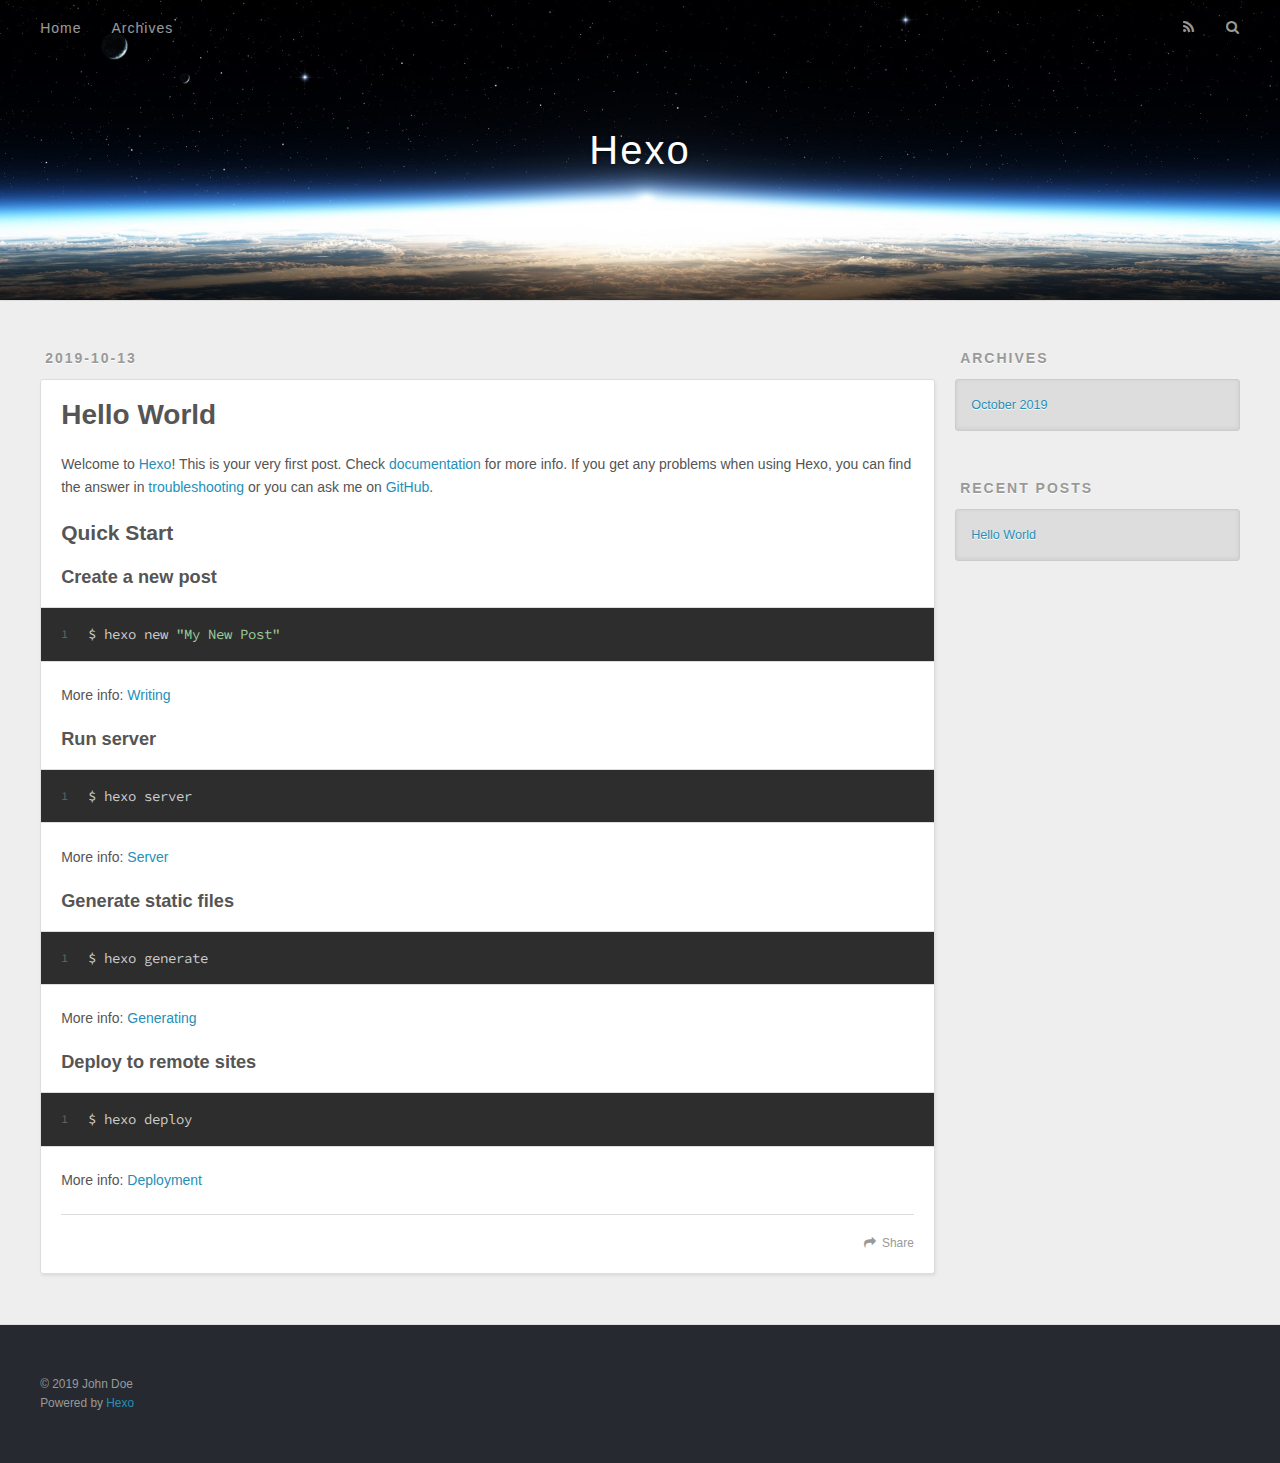
==== index.html @ 4ccf03e1 "Site updated: 2019-10-13 11:57:34" ====
<!DOCTYPE html>
<html>
<head><meta name="generator" content="Hexo 3.9.0">
  <meta charset="utf-8">
  

  
  <title>Hexo</title>
  <meta name="viewport" content="width=device-width, initial-scale=1, maximum-scale=1">
  <meta property="og:type" content="website">
<meta property="og:title" content="Hexo">
<meta property="og:url" content="http://yoursite.com/index.html">
<meta property="og:site_name" content="Hexo">
<meta property="og:locale" content="en">
<meta name="twitter:card" content="summary">
<meta name="twitter:title" content="Hexo">
  
    <link rel="alternate" href="/atom.xml" title="Hexo" type="application/atom+xml">
  
  
    <link rel="icon" href="/favicon.png">
  
  
    <link href="//fonts.googleapis.com/css?family=Source+Code+Pro" rel="stylesheet" type="text/css">
  
  <link rel="stylesheet" href="/css/style.css">
</head>
</html>
<body>
  <div id="container">
    <div id="wrap">
      <header id="header">
  <div id="banner"></div>
  <div id="header-outer" class="outer">
    <div id="header-title" class="inner">
      <h1 id="logo-wrap">
        <a href="/" id="logo">Hexo</a>
      </h1>
      
    </div>
    <div id="header-inner" class="inner">
      <nav id="main-nav">
        <a id="main-nav-toggle" class="nav-icon"></a>
        
          <a class="main-nav-link" href="/">Home</a>
        
          <a class="main-nav-link" href="/archives">Archives</a>
        
      </nav>
      <nav id="sub-nav">
        
          <a id="nav-rss-link" class="nav-icon" href="/atom.xml" title="RSS Feed"></a>
        
        <a id="nav-search-btn" class="nav-icon" title="Search"></a>
      </nav>
      <div id="search-form-wrap">
        <form action="//google.com/search" method="get" accept-charset="UTF-8" class="search-form"><input type="search" name="q" class="search-form-input" placeholder="Search"><button type="submit" class="search-form-submit">&#xF002;</button><input type="hidden" name="sitesearch" value="http://yoursite.com"></form>
      </div>
    </div>
  </div>
</header>
      <div class="outer">
        <section id="main">
  
    <article id="post-hello-world" class="article article-type-post" itemscope itemprop="blogPost">
  <div class="article-meta">
    <a href="/2019/10/13/hello-world/" class="article-date">
  <time datetime="2019-10-13T02:45:14.120Z" itemprop="datePublished">2019-10-13</time>
</a>
    
  </div>
  <div class="article-inner">
    
    
      <header class="article-header">
        
  
    <h1 itemprop="name">
      <a class="article-title" href="/2019/10/13/hello-world/">Hello World</a>
    </h1>
  

      </header>
    
    <div class="article-entry" itemprop="articleBody">
      
        <p>Welcome to <a href="https://hexo.io/" target="_blank" rel="noopener">Hexo</a>! This is your very first post. Check <a href="https://hexo.io/docs/" target="_blank" rel="noopener">documentation</a> for more info. If you get any problems when using Hexo, you can find the answer in <a href="https://hexo.io/docs/troubleshooting.html" target="_blank" rel="noopener">troubleshooting</a> or you can ask me on <a href="https://github.com/hexojs/hexo/issues" target="_blank" rel="noopener">GitHub</a>.</p>
<h2 id="Quick-Start"><a href="#Quick-Start" class="headerlink" title="Quick Start"></a>Quick Start</h2><h3 id="Create-a-new-post"><a href="#Create-a-new-post" class="headerlink" title="Create a new post"></a>Create a new post</h3><figure class="highlight bash"><table><tr><td class="gutter"><pre><span class="line">1</span><br></pre></td><td class="code"><pre><span class="line">$ hexo new <span class="string">"My New Post"</span></span><br></pre></td></tr></table></figure>

<p>More info: <a href="https://hexo.io/docs/writing.html" target="_blank" rel="noopener">Writing</a></p>
<h3 id="Run-server"><a href="#Run-server" class="headerlink" title="Run server"></a>Run server</h3><figure class="highlight bash"><table><tr><td class="gutter"><pre><span class="line">1</span><br></pre></td><td class="code"><pre><span class="line">$ hexo server</span><br></pre></td></tr></table></figure>

<p>More info: <a href="https://hexo.io/docs/server.html" target="_blank" rel="noopener">Server</a></p>
<h3 id="Generate-static-files"><a href="#Generate-static-files" class="headerlink" title="Generate static files"></a>Generate static files</h3><figure class="highlight bash"><table><tr><td class="gutter"><pre><span class="line">1</span><br></pre></td><td class="code"><pre><span class="line">$ hexo generate</span><br></pre></td></tr></table></figure>

<p>More info: <a href="https://hexo.io/docs/generating.html" target="_blank" rel="noopener">Generating</a></p>
<h3 id="Deploy-to-remote-sites"><a href="#Deploy-to-remote-sites" class="headerlink" title="Deploy to remote sites"></a>Deploy to remote sites</h3><figure class="highlight bash"><table><tr><td class="gutter"><pre><span class="line">1</span><br></pre></td><td class="code"><pre><span class="line">$ hexo deploy</span><br></pre></td></tr></table></figure>

<p>More info: <a href="https://hexo.io/docs/deployment.html" target="_blank" rel="noopener">Deployment</a></p>

      
    </div>
    <footer class="article-footer">
      <a data-url="http://yoursite.com/2019/10/13/hello-world/" data-id="ck1ogjoyb00002wvx3ay8g8kg" class="article-share-link">Share</a>
      
      
    </footer>
  </div>
  
</article>


  


</section>
        
          <aside id="sidebar">
  
    

  
    

  
    
  
    
  <div class="widget-wrap">
    <h3 class="widget-title">Archives</h3>
    <div class="widget">
      <ul class="archive-list"><li class="archive-list-item"><a class="archive-list-link" href="/archives/2019/10/">October 2019</a></li></ul>
    </div>
  </div>


  
    
  <div class="widget-wrap">
    <h3 class="widget-title">Recent Posts</h3>
    <div class="widget">
      <ul>
        
          <li>
            <a href="/2019/10/13/hello-world/">Hello World</a>
          </li>
        
      </ul>
    </div>
  </div>

  
</aside>
        
      </div>
      <footer id="footer">
  
  <div class="outer">
    <div id="footer-info" class="inner">
      &copy; 2019 John Doe<br>
      Powered by <a href="http://hexo.io/" target="_blank">Hexo</a>
    </div>
  </div>
</footer>
    </div>
    <nav id="mobile-nav">
  
    <a href="/" class="mobile-nav-link">Home</a>
  
    <a href="/archives" class="mobile-nav-link">Archives</a>
  
</nav>
    

<script src="//ajax.googleapis.com/ajax/libs/jquery/2.0.3/jquery.min.js"></script>


  <link rel="stylesheet" href="/fancybox/jquery.fancybox.css">
  <script src="/fancybox/jquery.fancybox.pack.js"></script>


<script src="/js/script.js"></script>



  </div>
</body>
</html>
---- css/style.css ----
body {
  width: 100%;
}
body:before,
body:after {
  content: "";
  display: table;
}
body:after {
  clear: both;
}
html,
body,
div,
span,
applet,
object,
iframe,
h1,
h2,
h3,
h4,
h5,
h6,
p,
blockquote,
pre,
a,
abbr,
acronym,
address,
big,
cite,
code,
del,
dfn,
em,
img,
ins,
kbd,
q,
s,
samp,
small,
strike,
strong,
sub,
sup,
tt,
var,
dl,
dt,
dd,
ol,
ul,
li,
fieldset,
form,
label,
legend,
table,
caption,
tbody,
tfoot,
thead,
tr,
th,
td {
  margin: 0;
  padding: 0;
  border: 0;
  outline: 0;
  font-weight: inherit;
  font-style: inherit;
  font-family: inherit;
  font-size: 100%;
  vertical-align: baseline;
}
body {
  line-height: 1;
  color: #000;
  background: #fff;
}
ol,
ul {
  list-style: none;
}
table {
  border-collapse: separate;
  border-spacing: 0;
  vertical-align: middle;
}
caption,
th,
td {
  text-align: left;
  font-weight: normal;
  vertical-align: middle;
}
a img {
  border: none;
}
input,
button {
  margin: 0;
  padding: 0;
}
input::-moz-focus-inner,
button::-moz-focus-inner {
  border: 0;
  padding: 0;
}
@font-face {
  font-family: FontAwesome;
  font-style: normal;
  font-weight: normal;
  src: url("fonts/fontawesome-webfont.eot?v=#4.0.3");
  src: url("fonts/fontawesome-webfont.eot?#iefix&v=#4.0.3") format("embedded-opentype"), url("fonts/fontawesome-webfont.woff?v=#4.0.3") format("woff"), url("fonts/fontawesome-webfont.ttf?v=#4.0.3") format("truetype"), url("fonts/fontawesome-webfont.svg#fontawesomeregular?v=#4.0.3") format("svg");
}
html,
body,
#container {
  height: 100%;
}
body {
  background: #eee;
  font: 14px -apple-system, BlinkMacSystemFont, "Segoe UI", "Roboto", "Oxygen", "Ubuntu", "Cantarell", "Fira Sans", "Droid Sans", "Helvetica Neue", sans-serif;
  -webkit-text-size-adjust: 100%;
}
.outer {
  max-width: 1220px;
  margin: 0 auto;
  padding: 0 20px;
}
.outer:before,
.outer:after {
  content: "";
  display: table;
}
.outer:after {
  clear: both;
}
.inner {
  display: inline;
  float: left;
  width: 98.33333333333333%;
  margin: 0 0.833333333333333%;
}
.left,
.alignleft {
  float: left;
}
.right,
.alignright {
  float: right;
}
.clear {
  clear: both;
}
#container {
  position: relative;
}
.mobile-nav-on {
  overflow: hidden;
}
#wrap {
  height: 100%;
  width: 100%;
  position: absolute;
  top: 0;
  left: 0;
  -webkit-transition: 0.2s ease-out;
  -moz-transition: 0.2s ease-out;
  -ms-transition: 0.2s ease-out;
  transition: 0.2s ease-out;
  z-index: 1;
  background: #eee;
}
.mobile-nav-on #wrap {
  left: 280px;
}
@media screen and (min-width: 768px) {
  #main {
    display: inline;
    float: left;
    width: 73.33333333333333%;
    margin: 0 0.833333333333333%;
  }
}
.article-date,
.article-category-link,
.archive-year,
.widget-title {
  text-decoration: none;
  text-transform: uppercase;
  letter-spacing: 2px;
  color: #999;
  margin-bottom: 1em;
  margin-left: 5px;
  line-height: 1em;
  text-shadow: 0 1px #fff;
  font-weight: bold;
}
.article-inner,
.archive-article-inner {
  background: #fff;
  -webkit-box-shadow: 1px 2px 3px #ddd;
  box-shadow: 1px 2px 3px #ddd;
  border: 1px solid #ddd;
  border-radius: 3px;
}
.article-entry h1,
.widget h1 {
  font-size: 2em;
}
.article-entry h2,
.widget h2 {
  font-size: 1.5em;
}
.article-entry h3,
.widget h3 {
  font-size: 1.3em;
}
.article-entry h4,
.widget h4 {
  font-size: 1.2em;
}
.article-entry h5,
.widget h5 {
  font-size: 1em;
}
.article-entry h6,
.widget h6 {
  font-size: 1em;
  color: #999;
}
.article-entry hr,
.widget hr {
  border: 1px dashed #ddd;
}
.article-entry strong,
.widget strong {
  font-weight: bold;
}
.article-entry em,
.widget em,
.article-entry cite,
.widget cite {
  font-style: italic;
}
.article-entry sup,
.widget sup,
.article-entry sub,
.widget sub {
  font-size: 0.75em;
  line-height: 0;
  position: relative;
  vertical-align: baseline;
}
.article-entry sup,
.widget sup {
  top: -0.5em;
}
.article-entry sub,
.widget sub {
  bottom: -0.2em;
}
.article-entry small,
.widget small {
  font-size: 0.85em;
}
.article-entry acronym,
.widget acronym,
.article-entry abbr,
.widget abbr {
  border-bottom: 1px dotted;
}
.article-entry ul,
.widget ul,
.article-entry ol,
.widget ol,
.article-entry dl,
.widget dl {
  margin: 0 20px;
  line-height: 1.6em;
}
.article-entry ul ul,
.widget ul ul,
.article-entry ol ul,
.widget ol ul,
.article-entry ul ol,
.widget ul ol,
.article-entry ol ol,
.widget ol ol {
  margin-top: 0;
  margin-bottom: 0;
}
.article-entry ul,
.widget ul {
  list-style: disc;
}
.article-entry ol,
.widget ol {
  list-style: decimal;
}
.article-entry dt,
.widget dt {
  font-weight: bold;
}
#header {
  height: 300px;
  position: relative;
  border-bottom: 1px solid #ddd;
}
#header:before,
#header:after {
  content: "";
  position: absolute;
  left: 0;
  right: 0;
  height: 40px;
}
#header:before {
  top: 0;
  background: -webkit-linear-gradient(rgba(0,0,0,0.2), transparent);
  background: -moz-linear-gradient(rgba(0,0,0,0.2), transparent);
  background: -ms-linear-gradient(rgba(0,0,0,0.2), transparent);
  background: linear-gradient(rgba(0,0,0,0.2), transparent);
}
#header:after {
  bottom: 0;
  background: -webkit-linear-gradient(transparent, rgba(0,0,0,0.2));
  background: -moz-linear-gradient(transparent, rgba(0,0,0,0.2));
  background: -ms-linear-gradient(transparent, rgba(0,0,0,0.2));
  background: linear-gradient(transparent, rgba(0,0,0,0.2));
}
#header-outer {
  height: 100%;
  position: relative;
}
#header-inner {
  position: relative;
  overflow: hidden;
}
#banner {
  position: absolute;
  top: 0;
  left: 0;
  width: 100%;
  height: 100%;
  background: url("images/banner.jpg") center #000;
  -webkit-background-size: cover;
  -moz-background-size: cover;
  background-size: cover;
  z-index: -1;
}
#header-title {
  text-align: center;
  height: 40px;
  position: absolute;
  top: 50%;
  left: 0;
  margin-top: -20px;
}
#logo,
#subtitle {
  text-decoration: none;
  color: #fff;
  font-weight: 300;
  text-shadow: 0 1px 4px rgba(0,0,0,0.3);
}
#logo {
  font-size: 40px;
  line-height: 40px;
  letter-spacing: 2px;
}
#subtitle {
  font-size: 16px;
  line-height: 16px;
  letter-spacing: 1px;
}
#subtitle-wrap {
  margin-top: 16px;
}
#main-nav {
  float: left;
  margin-left: -15px;
}
.nav-icon,
.main-nav-link {
  float: left;
  color: #fff;
  opacity: 0.6;
  text-decoration: none;
  text-shadow: 0 1px rgba(0,0,0,0.2);
  -webkit-transition: opacity 0.2s;
  -moz-transition: opacity 0.2s;
  -ms-transition: opacity 0.2s;
  transition: opacity 0.2s;
  display: block;
  padding: 20px 15px;
}
.nav-icon:hover,
.main-nav-link:hover {
  opacity: 1;
}
.nav-icon {
  font-family: FontAwesome;
  text-align: center;
  font-size: 14px;
  width: 14px;
  height: 14px;
  padding: 20px 15px;
  position: relative;
  cursor: pointer;
}
.main-nav-link {
  font-weight: 300;
  letter-spacing: 1px;
}
@media screen and (max-width: 479px) {
  .main-nav-link {
    display: none;
  }
}
#main-nav-toggle {
  display: none;
}
#main-nav-toggle:before {
  content: "\f0c9";
}
@media screen and (max-width: 479px) {
  #main-nav-toggle {
    display: block;
  }
}
#sub-nav {
  float: right;
  margin-right: -15px;
}
#nav-rss-link:before {
  content: "\f09e";
}
#nav-search-btn:before {
  content: "\f002";
}
#search-form-wrap {
  position: absolute;
  top: 15px;
  width: 150px;
  height: 30px;
  right: -150px;
  opacity: 0;
  -webkit-transition: 0.2s ease-out;
  -moz-transition: 0.2s ease-out;
  -ms-transition: 0.2s ease-out;
  transition: 0.2s ease-out;
}
#search-form-wrap.on {
  opacity: 1;
  right: 0;
}
@media screen and (max-width: 479px) {
  #search-form-wrap {
    width: 100%;
    right: -100%;
  }
}
.search-form {
  position: absolute;
  top: 0;
  left: 0;
  right: 0;
  background: #fff;
  padding: 5px 15px;
  border-radius: 15px;
  -webkit-box-shadow: 0 0 10px rgba(0,0,0,0.3);
  box-shadow: 0 0 10px rgba(0,0,0,0.3);
}
.search-form-input {
  border: none;
  background: none;
  color: #555;
  width: 100%;
  font: 13px -apple-system, BlinkMacSystemFont, "Segoe UI", "Roboto", "Oxygen", "Ubuntu", "Cantarell", "Fira Sans", "Droid Sans", "Helvetica Neue", sans-serif;
  outline: none;
}
.search-form-input::-webkit-search-results-decoration,
.search-form-input::-webkit-search-cancel-button {
  -webkit-appearance: none;
}
.search-form-submit {
  position: absolute;
  top: 50%;
  right: 10px;
  margin-top: -7px;
  font: 13px FontAwesome;
  border: none;
  background: none;
  color: #bbb;
  cursor: pointer;
}
.search-form-submit:hover,
.search-form-submit:focus {
  color: #777;
}
.article {
  margin: 50px 0;
}
.article-inner {
  overflow: hidden;
}
.article-meta:before,
.article-meta:after {
  content: "";
  display: table;
}
.article-meta:after {
  clear: both;
}
.article-date {
  float: left;
}
.article-category {
  float: left;
  line-height: 1em;
  color: #ccc;
  text-shadow: 0 1px #fff;
  margin-left: 8px;
}
.article-category:before {
  content: "\2022";
}
.article-category-link {
  margin: 0 12px 1em;
}
.article-header {
  padding: 20px 20px 0;
}
.article-title {
  text-decoration: none;
  font-size: 2em;
  font-weight: bold;
  color: #555;
  line-height: 1.1em;
  -webkit-transition: color 0.2s;
  -moz-transition: color 0.2s;
  -ms-transition: color 0.2s;
  transition: color 0.2s;
}
a.article-title:hover {
  color: #258fb8;
}
.article-entry {
  color: #555;
  padding: 0 20px;
}
.article-entry:before,
.article-entry:after {
  content: "";
  display: table;
}
.article-entry:after {
  clear: both;
}
.article-entry p,
.article-entry table {
  line-height: 1.6em;
  margin: 1.6em 0;
}
.article-entry h1,
.article-entry h2,
.article-entry h3,
.article-entry h4,
.article-entry h5,
.article-entry h6 {
  font-weight: bold;
}
.article-entry h1,
.article-entry h2,
.article-entry h3,
.article-entry h4,
.article-entry h5,
.article-entry h6 {
  line-height: 1.1em;
  margin: 1.1em 0;
}
.article-entry a {
  color: #258fb8;
  text-decoration: none;
}
.article-entry a:hover {
  text-decoration: underline;
}
.article-entry ul,
.article-entry ol,
.article-entry dl {
  margin-top: 1.6em;
  margin-bottom: 1.6em;
}
.article-entry img,
.article-entry video {
  max-width: 100%;
  height: auto;
  display: block;
  margin: auto;
}
.article-entry iframe {
  border: none;
}
.article-entry table {
  width: 100%;
  border-collapse: collapse;
  border-spacing: 0;
}
.article-entry th {
  font-weight: bold;
  border-bottom: 3px solid #ddd;
  padding-bottom: 0.5em;
}
.article-entry td {
  border-bottom: 1px solid #ddd;
  padding: 10px 0;
}
.article-entry blockquote {
  font-family: Georgia, "Times New Roman", serif;
  font-size: 1.4em;
  margin: 1.6em 20px;
  text-align: center;
}
.article-entry blockquote footer {
  font-size: 14px;
  margin: 1.6em 0;
  font-family: -apple-system, BlinkMacSystemFont, "Segoe UI", "Roboto", "Oxygen", "Ubuntu", "Cantarell", "Fira Sans", "Droid Sans", "Helvetica Neue", sans-serif;
}
.article-entry blockquote footer cite:before {
  content: "—";
  padding: 0 0.5em;
}
.article-entry .pullquote {
  text-align: left;
  width: 45%;
  margin: 0;
}
.article-entry .pullquote.left {
  margin-left: 0.5em;
  margin-right: 1em;
}
.article-entry .pullquote.right {
  margin-right: 0.5em;
  margin-left: 1em;
}
.article-entry .caption {
  color: #999;
  display: block;
  font-size: 0.9em;
  margin-top: 0.5em;
  position: relative;
  text-align: center;
}
.article-entry .video-container {
  position: relative;
  padding-top: 56.25%;
  height: 0;
  overflow: hidden;
}
.article-entry .video-container iframe,
.article-entry .video-container object,
.article-entry .video-container embed {
  position: absolute;
  top: 0;
  left: 0;
  width: 100%;
  height: 100%;
  margin-top: 0;
}
.article-more-link a {
  display: inline-block;
  line-height: 1em;
  padding: 6px 15px;
  border-radius: 15px;
  background: #eee;
  color: #999;
  text-shadow: 0 1px #fff;
  text-decoration: none;
}
.article-more-link a:hover {
  background: #258fb8;
  color: #fff;
  text-decoration: none;
  text-shadow: 0 1px #1e7293;
}
.article-footer {
  font-size: 0.85em;
  line-height: 1.6em;
  border-top: 1px solid #ddd;
  padding-top: 1.6em;
  margin: 0 20px 20px;
}
.article-footer:before,
.article-footer:after {
  content: "";
  display: table;
}
.article-footer:after {
  clear: both;
}
.article-footer a {
  color: #999;
  text-decoration: none;
}
.article-footer a:hover {
  color: #555;
}
.article-tag-list-item {
  float: left;
  margin-right: 10px;
}
.article-tag-list-link:before {
  content: "#";
}
.article-comment-link {
  float: right;
}
.article-comment-link:before {
  content: "\f075";
  font-family: FontAwesome;
  padding-right: 8px;
}
.article-share-link {
  cursor: pointer;
  float: right;
  margin-left: 20px;
}
.article-share-link:before {
  content: "\f064";
  font-family: FontAwesome;
  padding-right: 6px;
}
#article-nav {
  position: relative;
}
#article-nav:before,
#article-nav:after {
  content: "";
  display: table;
}
#article-nav:after {
  clear: both;
}
@media screen and (min-width: 768px) {
  #article-nav {
    margin: 50px 0;
  }
  #article-nav:before {
    width: 8px;
    height: 8px;
    position: absolute;
    top: 50%;
    left: 50%;
    margin-top: -4px;
    margin-left: -4px;
    content: "";
    border-radius: 50%;
    background: #ddd;
    -webkit-box-shadow: 0 1px 2px #fff;
    box-shadow: 0 1px 2px #fff;
  }
}
.article-nav-link-wrap {
  text-decoration: none;
  text-shadow: 0 1px #fff;
  color: #999;
  -webkit-box-sizing: border-box;
  -moz-box-sizing: border-box;
  box-sizing: border-box;
  margin-top: 50px;
  text-align: center;
  display: block;
}
.article-nav-link-wrap:hover {
  color: #555;
}
@media screen and (min-width: 768px) {
  .article-nav-link-wrap {
    width: 50%;
    margin-top: 0;
  }
}
@media screen and (min-width: 768px) {
  #article-nav-newer {
    float: left;
    text-align: right;
    padding-right: 20px;
  }
}
@media screen and (min-width: 768px) {
  #article-nav-older {
    float: right;
    text-align: left;
    padding-left: 20px;
  }
}
.article-nav-caption {
  text-transform: uppercase;
  letter-spacing: 2px;
  color: #ddd;
  line-height: 1em;
  font-weight: bold;
}
#article-nav-newer .article-nav-caption {
  margin-right: -2px;
}
.article-nav-title {
  font-size: 0.85em;
  line-height: 1.6em;
  margin-top: 0.5em;
}
.article-share-box {
  position: absolute;
  display: none;
  background: #fff;
  -webkit-box-shadow: 1px 2px 10px rgba(0,0,0,0.2);
  box-shadow: 1px 2px 10px rgba(0,0,0,0.2);
  border-radius: 3px;
  margin-left: -145px;
  overflow: hidden;
  z-index: 1;
}
.article-share-box.on {
  display: block;
}
.article-share-input {
  width: 100%;
  background: none;
  -webkit-box-sizing: border-box;
  -moz-box-sizing: border-box;
  box-sizing: border-box;
  font: 14px -apple-system, BlinkMacSystemFont, "Segoe UI", "Roboto", "Oxygen", "Ubuntu", "Cantarell", "Fira Sans", "Droid Sans", "Helvetica Neue", sans-serif;
  padding: 0 15px;
  color: #555;
  outline: none;
  border: 1px solid #ddd;
  border-radius: 3px 3px 0 0;
  height: 36px;
  line-height: 36px;
}
.article-share-links {
  background: #eee;
}
.article-share-links:before,
.article-share-links:after {
  content: "";
  display: table;
}
.article-share-links:after {
  clear: both;
}
.article-share-twitter,
.article-share-facebook,
.article-share-pinterest,
.article-share-google {
  width: 50px;
  height: 36px;
  display: block;
  float: left;
  position: relative;
  color: #999;
  text-shadow: 0 1px #fff;
}
.article-share-twitter:before,
.article-share-facebook:before,
.article-share-pinterest:before,
.article-share-google:before {
  font-size: 20px;
  font-family: FontAwesome;
  width: 20px;
  height: 20px;
  position: absolute;
  top: 50%;
  left: 50%;
  margin-top: -10px;
  margin-left: -10px;
  text-align: center;
}
.article-share-twitter:hover,
.article-share-facebook:hover,
.article-share-pinterest:hover,
.article-share-google:hover {
  color: #fff;
}
.article-share-twitter:before {
  content: "\f099";
}
.article-share-twitter:hover {
  background: #00aced;
  text-shadow: 0 1px #008abe;
}
.article-share-facebook:before {
  content: "\f09a";
}
.article-share-facebook:hover {
  background: #3b5998;
  text-shadow: 0 1px #2f477a;
}
.article-share-pinterest:before {
  content: "\f0d2";
}
.article-share-pinterest:hover {
  background: #cb2027;
  text-shadow: 0 1px #a21a1f;
}
.article-share-google:before {
  content: "\f0d5";
}
.article-share-google:hover {
  background: #dd4b39;
  text-shadow: 0 1px #be3221;
}
.article-gallery {
  background: #000;
  position: relative;
}
.article-gallery-photos {
  position: relative;
  overflow: hidden;
}
.article-gallery-img {
  display: none;
  max-width: 100%;
}
.article-gallery-img:first-child {
  display: block;
}
.article-gallery-img.loaded {
  position: absolute;
  display: block;
}
.article-gallery-img img {
  display: block;
  max-width: 100%;
  margin: 0 auto;
}
#comments {
  background: #fff;
  -webkit-box-shadow: 1px 2px 3px #ddd;
  box-shadow: 1px 2px 3px #ddd;
  padding: 20px;
  border: 1px solid #ddd;
  border-radius: 3px;
  margin: 50px 0;
}
#comments a {
  color: #258fb8;
}
.archives-wrap {
  margin: 50px 0;
}
.archives:before,
.archives:after {
  content: "";
  display: table;
}
.archives:after {
  clear: both;
}
.archive-year-wrap {
  margin-bottom: 1em;
}
.archives {
  -webkit-column-gap: 10px;
  -moz-column-gap: 10px;
  column-gap: 10px;
}
@media screen and (min-width: 480px) and (max-width: 767px) {
  .archives {
    -webkit-column-count: 2;
    -moz-column-count: 2;
    column-count: 2;
  }
}
@media screen and (min-width: 768px) {
  .archives {
    -webkit-column-count: 3;
    -moz-column-count: 3;
    column-count: 3;
  }
}
.archive-article {
  -webkit-column-break-inside: avoid;
  page-break-inside: avoid;
  overflow: hidden;
  break-inside: avoid-column;
}
.archive-article-inner {
  padding: 10px;
  margin-bottom: 15px;
}
.archive-article-title {
  text-decoration: none;
  font-weight: bold;
  color: #555;
  -webkit-transition: color 0.2s;
  -moz-transition: color 0.2s;
  -ms-transition: color 0.2s;
  transition: color 0.2s;
  line-height: 1.6em;
}
.archive-article-title:hover {
  color: #258fb8;
}
.archive-article-footer {
  margin-top: 1em;
}
.archive-article-date {
  color: #999;
  text-decoration: none;
  font-size: 0.85em;
  line-height: 1em;
  margin-bottom: 0.5em;
  display: block;
}
#page-nav {
  margin: 50px auto;
  background: #fff;
  -webkit-box-shadow: 1px 2px 3px #ddd;
  box-shadow: 1px 2px 3px #ddd;
  border: 1px solid #ddd;
  border-radius: 3px;
  text-align: center;
  color: #999;
  overflow: hidden;
}
#page-nav:before,
#page-nav:after {
  content: "";
  display: table;
}
#page-nav:after {
  clear: both;
}
#page-nav a,
#page-nav span {
  padding: 10px 20px;
  line-height: 1;
  height: 2ex;
}
#page-nav a {
  color: #999;
  text-decoration: none;
}
#page-nav a:hover {
  background: #999;
  color: #fff;
}
#page-nav .prev {
  float: left;
}
#page-nav .next {
  float: right;
}
#page-nav .page-number {
  display: inline-block;
}
@media screen and (max-width: 479px) {
  #page-nav .page-number {
    display: none;
  }
}
#page-nav .current {
  color: #555;
  font-weight: bold;
}
#page-nav .space {
  color: #ddd;
}
#footer {
  background: #262a30;
  padding: 50px 0;
  border-top: 1px solid #ddd;
  color: #999;
}
#footer a {
  color: #258fb8;
  text-decoration: none;
}
#footer a:hover {
  text-decoration: underline;
}
#footer-info {
  line-height: 1.6em;
  font-size: 0.85em;
}
.article-entry pre,
.article-entry .highlight {
  background: #2d2d2d;
  margin: 0 -20px;
  padding: 15px 20px;
  border-style: solid;
  border-color: #ddd;
  border-width: 1px 0;
  overflow: auto;
  color: #ccc;
  line-height: 22.400000000000002px;
}
.article-entry .highlight .gutter pre,
.article-entry .gist .gist-file .gist-data .line-numbers {
  color: #666;
  font-size: 0.85em;
}
.article-entry pre,
.article-entry code {
  font-family: "Source Code Pro", Consolas, Monaco, Menlo, Consolas, monospace;
}
.article-entry code {
  background: #eee;
  text-shadow: 0 1px #fff;
  padding: 0 0.3em;
}
.article-entry pre code {
  background: none;
  text-shadow: none;
  padding: 0;
}
.article-entry .highlight pre {
  border: none;
  margin: 0;
  padding: 0;
}
.article-entry .highlight table {
  margin: 0;
  width: auto;
}
.article-entry .highlight td {
  border: none;
  padding: 0;
}
.article-entry .highlight figcaption {
  font-size: 0.85em;
  color: #999;
  line-height: 1em;
  margin-bottom: 1em;
}
.article-entry .highlight figcaption:before,
.article-entry .highlight figcaption:after {
  content: "";
  display: table;
}
.article-entry .highlight figcaption:after {
  clear: both;
}
.article-entry .highlight figcaption a {
  float: right;
}
.article-entry .highlight .gutter pre {
  text-align: right;
  padding-right: 20px;
}
.article-entry .highlight .line {
  height: 22.400000000000002px;
}
.article-entry .highlight .line.marked {
  background: #515151;
}
.article-entry .gist {
  margin: 0 -20px;
  border-style: solid;
  border-color: #ddd;
  border-width: 1px 0;
  background: #2d2d2d;
  padding: 15px 20px 15px 0;
}
.article-entry .gist .gist-file {
  border: none;
  font-family: "Source Code Pro", Consolas, Monaco, Menlo, Consolas, monospace;
  margin: 0;
}
.article-entry .gist .gist-file .gist-data {
  background: none;
  border: none;
}
.article-entry .gist .gist-file .gist-data .line-numbers {
  background: none;
  border: none;
  padding: 0 20px 0 0;
}
.article-entry .gist .gist-file .gist-data .line-data {
  padding: 0 !important;
}
.article-entry .gist .gist-file .highlight {
  margin: 0;
  padding: 0;
  border: none;
}
.article-entry .gist .gist-file .gist-meta {
  background: #2d2d2d;
  color: #999;
  font: 0.85em -apple-system, BlinkMacSystemFont, "Segoe UI", "Roboto", "Oxygen", "Ubuntu", "Cantarell", "Fira Sans", "Droid Sans", "Helvetica Neue", sans-serif;
  text-shadow: 0 0;
  padding: 0;
  margin-top: 1em;
  margin-left: 20px;
}
.article-entry .gist .gist-file .gist-meta a {
  color: #258fb8;
  font-weight: normal;
}
.article-entry .gist .gist-file .gist-meta a:hover {
  text-decoration: underline;
}
pre .comment,
pre .title {
  color: #999;
}
pre .variable,
pre .attribute,
pre .tag,
pre .regexp,
pre .ruby .constant,
pre .xml .tag .title,
pre .xml .pi,
pre .xml .doctype,
pre .html .doctype,
pre .css .id,
pre .css .class,
pre .css .pseudo {
  color: #f2777a;
}
pre .number,
pre .preprocessor,
pre .built_in,
pre .literal,
pre .params,
pre .constant {
  color: #f99157;
}
pre .class,
pre .ruby .class .title,
pre .css .rules .attribute {
  color: #9c9;
}
pre .string,
pre .value,
pre .inheritance,
pre .header,
pre .ruby .symbol,
pre .xml .cdata {
  color: #9c9;
}
pre .css .hexcolor {
  color: #6cc;
}
pre .function,
pre .python .decorator,
pre .python .title,
pre .ruby .function .title,
pre .ruby .title .keyword,
pre .perl .sub,
pre .javascript .title,
pre .coffeescript .title {
  color: #69c;
}
pre .keyword,
pre .javascript .function {
  color: #c9c;
}
@media screen and (max-width: 479px) {
  #mobile-nav {
    position: absolute;
    top: 0;
    left: 0;
    width: 280px;
    height: 100%;
    background: #191919;
    border-right: 1px solid #fff;
  }
}
@media screen and (max-width: 479px) {
  .mobile-nav-link {
    display: block;
    color: #999;
    text-decoration: none;
    padding: 15px 20px;
    font-weight: bold;
  }
  .mobile-nav-link:hover {
    color: #fff;
  }
}
@media screen and (min-width: 768px) {
  #sidebar {
    display: inline;
    float: left;
    width: 23.333333333333332%;
    margin: 0 0.833333333333333%;
  }
}
.widget-wrap {
  margin: 50px 0;
}
.widget {
  color: #777;
  text-shadow: 0 1px #fff;
  background: #ddd;
  -webkit-box-shadow: 0 -1px 4px #ccc inset;
  box-shadow: 0 -1px 4px #ccc inset;
  border: 1px solid #ccc;
  padding: 15px;
  border-radius: 3px;
}
.widget a {
  color: #258fb8;
  text-decoration: none;
}
.widget a:hover {
  text-decoration: underline;
}
.widget ul ul,
.widget ol ul,
.widget dl ul,
.widget ul ol,
.widget ol ol,
.widget dl ol,
.widget ul dl,
.widget ol dl,
.widget dl dl {
  margin-left: 15px;
  list-style: disc;
}
.widget {
  line-height: 1.6em;
  word-wrap: break-word;
  font-size: 0.9em;
}
.widget ul,
.widget ol {
  list-style: none;
  margin: 0;
}
.widget ul ul,
.widget ol ul,
.widget ul ol,
.widget ol ol {
  margin: 0 20px;
}
.widget ul ul,
.widget ol ul {
  list-style: disc;
}
.widget ul ol,
.widget ol ol {
  list-style: decimal;
}
.category-list-count,
.tag-list-count,
.archive-list-count {
  padding-left: 5px;
  color: #999;
  font-size: 0.85em;
}
.category-list-count:before,
.tag-list-count:before,
.archive-list-count:before {
  content: "(";
}
.category-list-count:after,
.tag-list-count:after,
.archive-list-count:after {
  content: ")";
}
.tagcloud a {
  margin-right: 5px;
  display: inline-block;
}
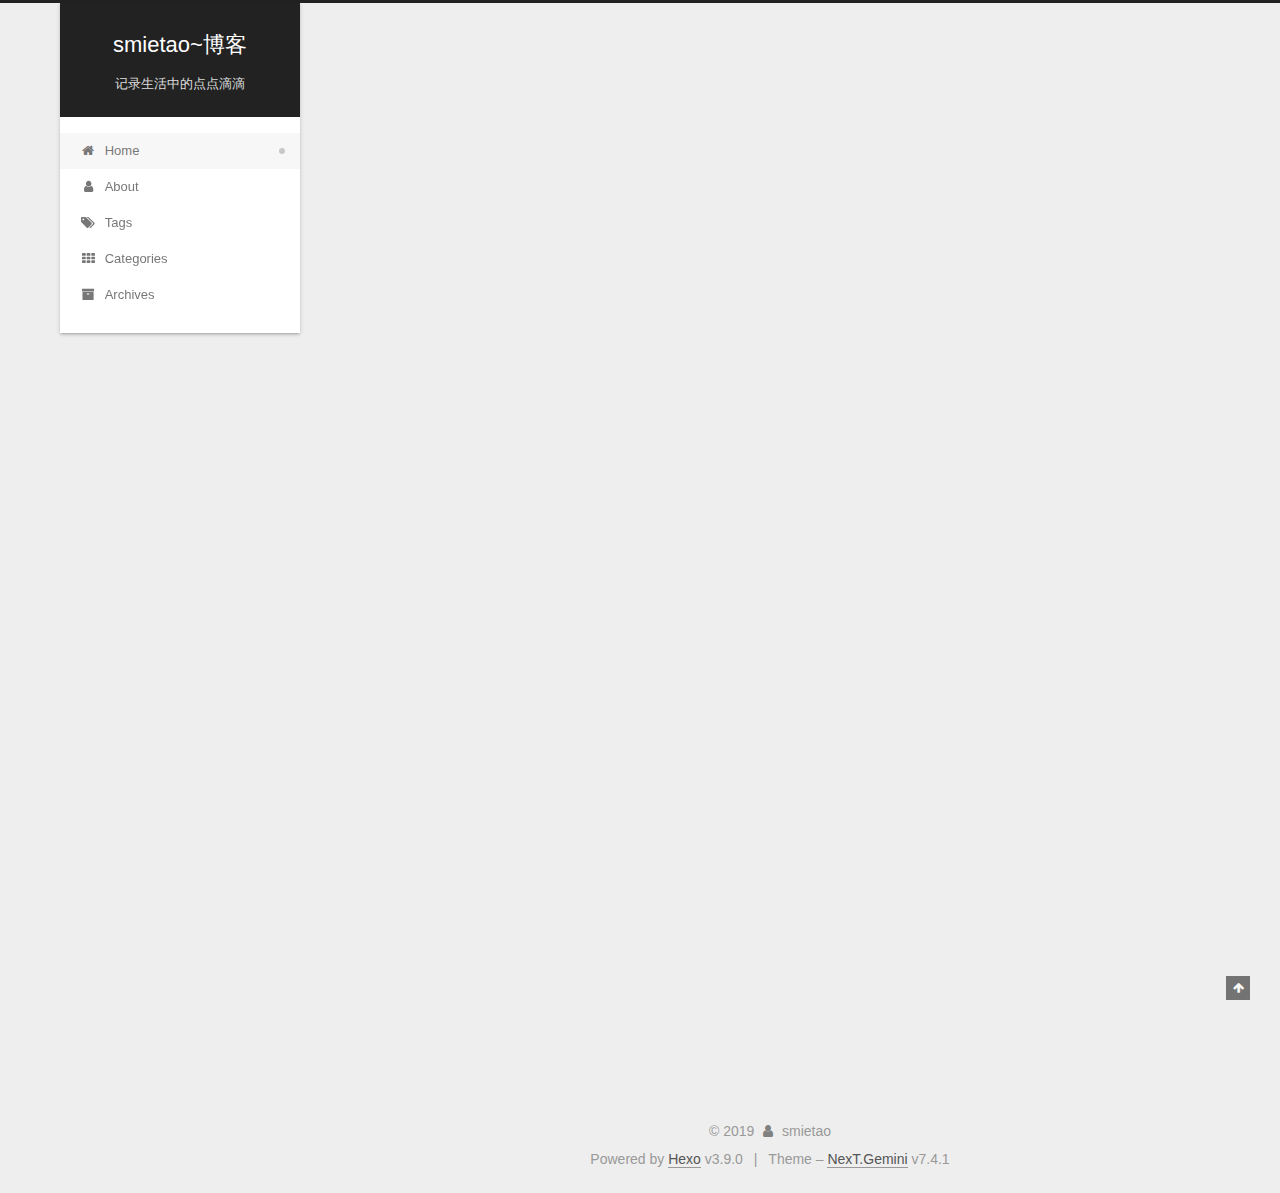
==== commit 6088652a: "Site updated: 2019-10-13 15:04:42" ====
--- a/index.html
+++ b/index.html
@@ -1,90 +1,288 @@
 <!DOCTYPE html>
-<html>
-<head><meta name="generator" content="Hexo 3.9.0">
-  <meta charset="utf-8">
-  
-
-  
-  <title>Hexo</title>
-  <meta name="viewport" content="width=device-width, initial-scale=1, maximum-scale=1">
-  <meta property="og:type" content="website">
-<meta property="og:title" content="Hexo">
+
+
+
+
+
+<html lang="en">
+<head>
+  <meta charset="UTF-8">
+<meta name="viewport" content="width=device-width, initial-scale=1, maximum-scale=2">
+<meta name="theme-color" content="#222">
+<meta name="generator" content="Hexo 3.9.0">
+  <link rel="apple-touch-icon" sizes="180x180" href="/images/apple-touch-icon-next.png?v=7.4.1">
+  <link rel="icon" type="image/png" sizes="32x32" href="/images/favicon-32x32-next.png?v=7.4.1">
+  <link rel="icon" type="image/png" sizes="16x16" href="/images/favicon-16x16-next.png?v=7.4.1">
+  <link rel="mask-icon" href="/images/logo.svg?v=7.4.1" color="#222">
+
+<link rel="stylesheet" href="/css/main.css?v=7.4.1">
+
+
+<link rel="stylesheet" href="/lib/font-awesome/css/font-awesome.min.css?v=4.7.0">
+
+
+<script id="hexo-configurations">
+  var NexT = window.NexT || {};
+  var CONFIG = {
+    root: '/',
+    scheme: 'Gemini',
+    version: '7.4.1',
+    exturl: false,
+    sidebar: {"position":"left","display":"post","offset":12,"onmobile":false},
+    copycode: {"enable":false,"show_result":false,"style":null},
+    back2top: {"enable":true,"sidebar":false,"scrollpercent":false},
+    bookmark: {"enable":false,"color":"#222","save":"auto"},
+    fancybox: false,
+    mediumzoom: false,
+    lazyload: false,
+    pangu: false,
+    algolia: {
+      appID: '',
+      apiKey: '',
+      indexName: '',
+      hits: {"per_page":10},
+      labels: {"input_placeholder":"Search for Posts","hits_empty":"We didn't find any results for the search: ${query}","hits_stats":"${hits} results found in ${time} ms"}
+    },
+    localsearch: {"enable":false,"trigger":"auto","top_n_per_article":1,"unescape":false,"preload":false},
+    path: '',
+    motion: {"enable":true,"async":false,"transition":{"post_block":"fadeIn","post_header":"slideDownIn","post_body":"slideDownIn","coll_header":"slideLeftIn","sidebar":"slideUpIn"}},
+    translation: {
+      copy_button: 'Copy',
+      copy_success: 'Copied',
+      copy_failure: 'Copy failed'
+    },
+    sidebarPadding: 40
+  };
+</script>
+
+  <meta name="description" content="直到这一刻微笑着说话为止，我至少留下了一公升眼泪">
+<meta property="og:type" content="website">
+<meta property="og:title" content="smietao~博客">
 <meta property="og:url" content="http://yoursite.com/index.html">
-<meta property="og:site_name" content="Hexo">
+<meta property="og:site_name" content="smietao~博客">
+<meta property="og:description" content="直到这一刻微笑着说话为止，我至少留下了一公升眼泪">
 <meta property="og:locale" content="en">
 <meta name="twitter:card" content="summary">
-<meta name="twitter:title" content="Hexo">
-  
-    <link rel="alternate" href="/atom.xml" title="Hexo" type="application/atom+xml">
-  
-  
-    <link rel="icon" href="/favicon.png">
-  
-  
-    <link href="//fonts.googleapis.com/css?family=Source+Code+Pro" rel="stylesheet" type="text/css">
-  
-  <link rel="stylesheet" href="/css/style.css">
+<meta name="twitter:title" content="smietao~博客">
+<meta name="twitter:description" content="直到这一刻微笑着说话为止，我至少留下了一公升眼泪">
+  <link rel="canonical" href="http://yoursite.com/">
+
+
+<script id="page-configurations">
+  // https://hexo.io/docs/variables.html
+  CONFIG.page = {
+    sidebar: "",
+    isHome: true,
+    isPost: false,
+    isPage: false,
+    isArchive: false
+  };
+</script>
+
+  <title>smietao~博客</title>
+  
+
+
+
+
+
+
+
+
+  <noscript>
+  <style>
+  .use-motion .brand,
+  .use-motion .menu-item,
+  .sidebar-inner,
+  .use-motion .post-block,
+  .use-motion .pagination,
+  .use-motion .comments,
+  .use-motion .post-header,
+  .use-motion .post-body,
+  .use-motion .collection-header { opacity: initial; }
+
+  .use-motion .site-title,
+  .use-motion .site-subtitle {
+    opacity: initial;
+    top: initial;
+  }
+
+  .use-motion .logo-line-before i { left: initial; }
+  .use-motion .logo-line-after i { right: initial; }
+  </style>
+</noscript>
+
 </head>
-</html>
-<body>
-  <div id="container">
-    <div id="wrap">
-      <header id="header">
-  <div id="banner"></div>
-  <div id="header-outer" class="outer">
-    <div id="header-title" class="inner">
-      <h1 id="logo-wrap">
-        <a href="/" id="logo">Hexo</a>
-      </h1>
-      
+
+<body itemscope itemtype="http://schema.org/WebPage">
+  <div class="container use-motion">
+    <div class="headband"></div>
+
+    <header class="header" itemscope itemtype="http://schema.org/WPHeader">
+      <div class="header-inner"><div class="site-brand-container">
+  <div class="site-meta">
+
+    <div>
+      <a href="/" class="brand" rel="start">
+        <span class="logo-line-before"><i></i></span>
+        <span class="site-title">smietao~博客</span>
+        <span class="logo-line-after"><i></i></span>
+      </a>
     </div>
-    <div id="header-inner" class="inner">
-      <nav id="main-nav">
-        <a id="main-nav-toggle" class="nav-icon"></a>
-        
-          <a class="main-nav-link" href="/">Home</a>
-        
-          <a class="main-nav-link" href="/archives">Archives</a>
-        
-      </nav>
-      <nav id="sub-nav">
-        
-          <a id="nav-rss-link" class="nav-icon" href="/atom.xml" title="RSS Feed"></a>
-        
-        <a id="nav-search-btn" class="nav-icon" title="Search"></a>
-      </nav>
-      <div id="search-form-wrap">
-        <form action="//google.com/search" method="get" accept-charset="UTF-8" class="search-form"><input type="search" name="q" class="search-form-input" placeholder="Search"><button type="submit" class="search-form-submit">&#xF002;</button><input type="hidden" name="sitesearch" value="http://yoursite.com"></form>
-      </div>
+        <p class="site-subtitle">记录生活中的点点滴滴</p>
+      
+  </div>
+
+  <div class="site-nav-toggle">
+    <div class="toggle" aria-label="Toggle navigation bar">
+      <span class="toggle-line toggle-line-first"></span>
+      <span class="toggle-line toggle-line-middle"></span>
+      <span class="toggle-line toggle-line-last"></span>
     </div>
   </div>
-</header>
-      <div class="outer">
-        <section id="main">
-  
-    <article id="post-hello-world" class="article article-type-post" itemscope itemprop="blogPost">
-  <div class="article-meta">
-    <a href="/2019/10/13/hello-world/" class="article-date">
-  <time datetime="2019-10-13T02:45:14.120Z" itemprop="datePublished">2019-10-13</time>
-</a>
-    
-  </div>
-  <div class="article-inner">
-    
-    
-      <header class="article-header">
-        
-  
-    <h1 itemprop="name">
-      <a class="article-title" href="/2019/10/13/hello-world/">Hello World</a>
-    </h1>
-  
-
+</div>
+
+
+<nav class="site-nav">
+  
+  <ul id="menu" class="menu">
+      
+      
+        
+        
+        <li class="menu-item menu-item-home">
+      
+    
+
+    <a href="/" rel="section"><i class="fa fa-fw fa-home"></i>Home</a>
+
+  </li>
+      
+    
+      
+      
+        
+        
+        <li class="menu-item menu-item-about">
+      
+    
+
+    <a href="/about/" rel="section"><i class="fa fa-fw fa-user"></i>About</a>
+
+  </li>
+      
+    
+      
+      
+        
+        
+        <li class="menu-item menu-item-tags">
+      
+    
+
+    <a href="/tags/" rel="section"><i class="fa fa-fw fa-tags"></i>Tags</a>
+
+  </li>
+      
+    
+      
+      
+        
+        
+        <li class="menu-item menu-item-categories">
+      
+    
+
+    <a href="/categories/" rel="section"><i class="fa fa-fw fa-th"></i>Categories</a>
+
+  </li>
+      
+    
+      
+      
+        
+        
+        <li class="menu-item menu-item-archives">
+      
+    
+
+    <a href="/archives/" rel="section"><i class="fa fa-fw fa-archive"></i>Archives</a>
+
+  </li>
+      
+    
+  </ul>
+
+</nav>
+</div>
+    </header>
+
+    
+  <div class="back-to-top">
+    <i class="fa fa-arrow-up"></i>
+    <span>0%</span>
+  </div>
+
+
+    <main class="main">
+      <div class="main-inner">
+        <div class="content-wrap">
+            
+
+          <div class="content">
+            
+
+  <div class="posts-expand">
+        
+  
+  
+  <article itemscope itemtype="http://schema.org/Article" class="post-block home" lang="en">
+    <link itemprop="mainEntityOfPage" href="http://yoursite.com/2019/10/13/hello-world/">
+
+    <span hidden itemprop="author" itemscope itemtype="http://schema.org/Person">
+      <meta itemprop="name" content="smietao">
+      <meta itemprop="description" content="直到这一刻微笑着说话为止，我至少留下了一公升眼泪">
+      <meta itemprop="image" content="/images/avatar.gif">
+    </span>
+
+    <span hidden itemprop="publisher" itemscope itemtype="http://schema.org/Organization">
+      <meta itemprop="name" content="smietao~博客">
+    </span>
+      <header class="post-header">
+        <h1 class="post-title" itemprop="name headline">
+          
+            
+            <a href="/2019/10/13/hello-world/" class="post-title-link" itemprop="url">Hello World</a>
+          
+        </h1>
+
+        <div class="post-meta">
+            <span class="post-meta-item">
+              <span class="post-meta-item-icon">
+                <i class="fa fa-calendar-o"></i>
+              </span>
+              <span class="post-meta-item-text">Posted on</span>
+
+              
+                
+              
+
+              <time title="Created: 2019-10-13 10:45:14" itemprop="dateCreated datePublished" datetime="2019-10-13T10:45:14+08:00">2019-10-13</time>
+            </span>
+          
+
+          
+
+        </div>
       </header>
-    
-    <div class="article-entry" itemprop="articleBody">
-      
-        <p>Welcome to <a href="https://hexo.io/" target="_blank" rel="noopener">Hexo</a>! This is your very first post. Check <a href="https://hexo.io/docs/" target="_blank" rel="noopener">documentation</a> for more info. If you get any problems when using Hexo, you can find the answer in <a href="https://hexo.io/docs/troubleshooting.html" target="_blank" rel="noopener">troubleshooting</a> or you can ask me on <a href="https://github.com/hexojs/hexo/issues" target="_blank" rel="noopener">GitHub</a>.</p>
+
+    
+    
+    
+    <div class="post-body" itemprop="articleBody">
+
+      
+          <p>Welcome to <a href="https://hexo.io/" target="_blank" rel="noopener">Hexo</a>! This is your very first post. Check <a href="https://hexo.io/docs/" target="_blank" rel="noopener">documentation</a> for more info. If you get any problems when using Hexo, you can find the answer in <a href="https://hexo.io/docs/troubleshooting.html" target="_blank" rel="noopener">troubleshooting</a> or you can ask me on <a href="https://github.com/hexojs/hexo/issues" target="_blank" rel="noopener">GitHub</a>.</p>
 <h2 id="Quick-Start"><a href="#Quick-Start" class="headerlink" title="Quick Start"></a>Quick Start</h2><h3 id="Create-a-new-post"><a href="#Create-a-new-post" class="headerlink" title="Create a new post"></a>Create a new post</h3><figure class="highlight bash"><table><tr><td class="gutter"><pre><span class="line">1</span><br></pre></td><td class="code"><pre><span class="line">$ hexo new <span class="string">"My New Post"</span></span><br></pre></td></tr></table></figure>
 
 <p>More info: <a href="https://hexo.io/docs/writing.html" target="_blank" rel="noopener">Writing</a></p>
@@ -98,91 +296,162 @@
 
 <p>More info: <a href="https://hexo.io/docs/deployment.html" target="_blank" rel="noopener">Deployment</a></p>
 
+        
       
     </div>
-    <footer class="article-footer">
-      <a data-url="http://yoursite.com/2019/10/13/hello-world/" data-id="ck1ogjoyb00002wvx3ay8g8kg" class="article-share-link">Share</a>
-      
-      
+
+    
+    
+    
+      <footer class="post-footer">
+        <div class="post-eof"></div>
+      </footer>
+  </article>
+  
+  
+  
+
+    
+  </div>
+
+  
+
+
+
+          </div>
+          
+
+        </div>
+          
+  
+  <div class="toggle sidebar-toggle">
+    <span class="toggle-line toggle-line-first"></span>
+    <span class="toggle-line toggle-line-middle"></span>
+    <span class="toggle-line toggle-line-last"></span>
+  </div>
+
+  <aside class="sidebar">
+    <div class="sidebar-inner">
+
+      <ul class="sidebar-nav motion-element">
+        <li class="sidebar-nav-toc">
+          Table of Contents
+        </li>
+        <li class="sidebar-nav-overview">
+          Overview
+        </li>
+      </ul>
+
+      <!--noindex-->
+      <div class="post-toc-wrap sidebar-panel">
+      </div>
+      <!--/noindex-->
+
+      <div class="site-overview-wrap sidebar-panel">
+        <div class="site-author motion-element" itemprop="author" itemscope itemtype="http://schema.org/Person">
+  <p class="site-author-name" itemprop="name">smietao</p>
+  <div class="site-description" itemprop="description">直到这一刻微笑着说话为止，我至少留下了一公升眼泪</div>
+</div>
+<div class="site-state-wrap motion-element">
+  <nav class="site-state">
+      <div class="site-state-item site-state-posts">
+        
+          <a href="/archives/">
+        
+          <span class="site-state-item-count">1</span>
+          <span class="site-state-item-name">posts</span>
+        </a>
+      </div>
+    
+  </nav>
+</div>
+
+
+
+      </div>
+
+    </div>
+  </aside>
+  <div id="sidebar-dimmer"></div>
+
+
+      </div>
+    </main>
+
+    <footer class="footer">
+      <div class="footer-inner">
+        
+
+<div class="copyright">
+  &copy; 
+  <span itemprop="copyrightYear">2019</span>
+  <span class="with-love">
+    <i class="fa fa-user"></i>
+  </span>
+  <span class="author" itemprop="copyrightHolder">smietao</span>
+</div>
+  <div class="powered-by">Powered by <a href="https://hexo.io" class="theme-link" rel="noopener" target="_blank">Hexo</a> v3.9.0
+  </div>
+  <span class="post-meta-divider">|</span>
+  <div class="theme-info">Theme – <a href="https://theme-next.org" class="theme-link" rel="noopener" target="_blank">NexT.Gemini</a> v7.4.1
+  </div>
+
+        
+
+
+
+
+
+
+
+
+
+
+
+
+        
+      </div>
     </footer>
   </div>
-  
-</article>
-
-
-  
-
-
-</section>
-        
-          <aside id="sidebar">
-  
-    
-
-  
-    
-
-  
-    
-  
-    
-  <div class="widget-wrap">
-    <h3 class="widget-title">Archives</h3>
-    <div class="widget">
-      <ul class="archive-list"><li class="archive-list-item"><a class="archive-list-link" href="/archives/2019/10/">October 2019</a></li></ul>
-    </div>
-  </div>
-
-
-  
-    
-  <div class="widget-wrap">
-    <h3 class="widget-title">Recent Posts</h3>
-    <div class="widget">
-      <ul>
-        
-          <li>
-            <a href="/2019/10/13/hello-world/">Hello World</a>
-          </li>
-        
-      </ul>
-    </div>
-  </div>
-
-  
-</aside>
-        
-      </div>
-      <footer id="footer">
-  
-  <div class="outer">
-    <div id="footer-info" class="inner">
-      &copy; 2019 John Doe<br>
-      Powered by <a href="http://hexo.io/" target="_blank">Hexo</a>
-    </div>
-  </div>
-</footer>
-    </div>
-    <nav id="mobile-nav">
-  
-    <a href="/" class="mobile-nav-link">Home</a>
-  
-    <a href="/archives" class="mobile-nav-link">Archives</a>
-  
-</nav>
-    
-
-<script src="//ajax.googleapis.com/ajax/libs/jquery/2.0.3/jquery.min.js"></script>
-
-
-  <link rel="stylesheet" href="/fancybox/jquery.fancybox.css">
-  <script src="/fancybox/jquery.fancybox.pack.js"></script>
-
-
-<script src="/js/script.js"></script>
-
-
-
-  </div>
+
+  
+  <script src="/lib/anime.min.js?v=3.1.0"></script>
+  <script src="/lib/velocity/velocity.min.js?v=1.2.1"></script>
+  <script src="/lib/velocity/velocity.ui.min.js?v=1.2.1"></script>
+<script src="/js/utils.js?v=7.4.1"></script><script src="/js/motion.js?v=7.4.1"></script>
+<script src="/js/schemes/pisces.js?v=7.4.1"></script>
+
+<script src="/js/next-boot.js?v=7.4.1"></script>
+
+
+
+  
+
+
+
+
+
+
+
+
+
+
+
+
+
+
+
+
+
+
+
+
+
+  
+
+  
+
+  
+
 </body>
-</html>+</html>
--- a/css/main.css
+++ b/css/main.css
@@ -0,0 +1,2585 @@
+html {
+  line-height: 1.15; /* 1 */
+  -webkit-text-size-adjust: 100%; /* 2 */
+}
+body {
+  margin: 0;
+}
+main {
+  display: block;
+}
+h1 {
+  font-size: 2em;
+  margin: 0.67em 0;
+}
+hr {
+  box-sizing: content-box; /* 1 */
+  height: 0; /* 1 */
+  overflow: visible; /* 2 */
+}
+pre {
+  font-family: monospace, monospace; /* 1 */
+  font-size: 1em; /* 2 */
+}
+a {
+  background: transparent;
+}
+abbr[title] {
+  border-bottom: none; /* 1 */
+  text-decoration: underline; /* 2 */
+  text-decoration: underline dotted; /* 2 */
+}
+b,
+strong {
+  font-weight: bolder;
+}
+code,
+kbd,
+samp {
+  font-family: monospace, monospace; /* 1 */
+  font-size: 1em; /* 2 */
+}
+small {
+  font-size: 80%;
+}
+sub,
+sup {
+  font-size: 75%;
+  line-height: 0;
+  position: relative;
+  vertical-align: baseline;
+}
+sub {
+  bottom: -0.25em;
+}
+sup {
+  top: -0.5em;
+}
+img {
+  border-style: none;
+}
+button,
+input,
+optgroup,
+select,
+textarea {
+  font-family: inherit; /* 1 */
+  font-size: 100%; /* 1 */
+  line-height: 1.15; /* 1 */
+  margin: 0; /* 2 */
+}
+button,
+input {
+/* 1 */
+  overflow: visible;
+}
+button,
+select {
+/* 1 */
+  text-transform: none;
+}
+button,
+[type='button'],
+[type='reset'],
+[type='submit'] {
+  -webkit-appearance: button;
+}
+button::-moz-focus-inner,
+[type='button']::-moz-focus-inner,
+[type='reset']::-moz-focus-inner,
+[type='submit']::-moz-focus-inner {
+  border-style: none;
+  padding: 0;
+}
+button:-moz-focusring,
+[type='button']:-moz-focusring,
+[type='reset']:-moz-focusring,
+[type='submit']:-moz-focusring {
+  outline: 1px dotted ButtonText;
+}
+fieldset {
+  padding: 0.35em 0.75em 0.625em;
+}
+legend {
+  box-sizing: border-box; /* 1 */
+  color: inherit; /* 2 */
+  display: table; /* 1 */
+  max-width: 100%; /* 1 */
+  padding: 0; /* 3 */
+  white-space: normal; /* 1 */
+}
+progress {
+  vertical-align: baseline;
+}
+textarea {
+  overflow: auto;
+}
+[type='checkbox'],
+[type='radio'] {
+  box-sizing: border-box; /* 1 */
+  padding: 0; /* 2 */
+}
+[type='number']::-webkit-inner-spin-button,
+[type='number']::-webkit-outer-spin-button {
+  height: auto;
+}
+[type='search'] {
+  outline-offset: -2px; /* 2 */
+  -webkit-appearance: textfield; /* 1 */
+}
+[type='search']::-webkit-search-decoration {
+  -webkit-appearance: none;
+}
+::-webkit-file-upload-button {
+  font: inherit; /* 2 */
+  -webkit-appearance: button; /* 1 */
+}
+details {
+  display: block;
+}
+summary {
+  display: list-item;
+}
+template {
+  display: none;
+}
+[hidden] {
+  display: none;
+}
+::selection {
+  background: #262a30;
+  color: #fff;
+}
+html,
+body {
+  height: 100%;
+}
+body {
+  background: #eee;
+  color: #555;
+  font-family: 'Lato', "PingFang SC", "Microsoft YaHei", sans-serif;
+  font-size: 1em;
+  line-height: 2;
+}
+@media (max-width: 991px) {
+  body {
+    padding-left: 0 !important;
+    padding-right: 0 !important;
+  }
+}
+h1,
+h2,
+h3,
+h4,
+h5,
+h6 {
+  font-family: 'Lato', "PingFang SC", "Microsoft YaHei", sans-serif;
+  font-weight: bold;
+  line-height: 1.5;
+  margin: 20px 0 15px;
+  padding: 0;
+}
+h1 {
+  font-size: 1.5em;
+}
+h2 {
+  font-size: 1.375em;
+}
+h3 {
+  font-size: 1.25em;
+}
+h4 {
+  font-size: 1.125em;
+}
+h5 {
+  font-size: 1em;
+}
+h6 {
+  font-size: 0.875em;
+}
+p {
+  margin: 0 0 20px 0;
+}
+a,
+span.exturl {
+  overflow-wrap: break-word;
+  word-wrap: break-word;
+  border-bottom: 1px solid #999;
+  color: #555;
+  outline: 0;
+  text-decoration: none;
+  cursor: pointer;
+}
+a:hover,
+span.exturl:hover {
+  border-bottom-color: #222;
+  color: #222;
+}
+iframe,
+img,
+video {
+  display: block;
+  margin-left: auto;
+  margin-right: auto;
+  max-width: 100%;
+}
+hr {
+  background-color: #ddd;
+  background-image: repeating-linear-gradient(-45deg, #fff, #fff 4px, transparent 4px, transparent 8px);
+  border: 0;
+  height: 3px;
+  margin: 40px 0;
+}
+blockquote {
+  border-left: 4px solid #ddd;
+  color: #666;
+  margin: 0;
+  padding: 0 15px;
+}
+blockquote cite::before {
+  content: '-';
+  padding: 0 5px;
+}
+dt {
+  font-weight: 700;
+}
+dd {
+  margin: 0;
+  padding: 0;
+}
+kbd {
+  background-color: #f5f5f5;
+  background-image: linear-gradient(#eee, #fff, #eee);
+  border: 1px solid #ccc;
+  border-radius: 0.2em;
+  box-shadow: 0.1em 0.1em 0.2em rgba(0,0,0,0.1);
+  font-family: inherit;
+  padding: 0.1em 0.3em;
+  white-space: nowrap;
+}
+.table-container {
+  -webkit-overflow-scrolling: touch;
+  overflow: auto;
+}
+table {
+  border-collapse: collapse;
+  border-spacing: 0;
+  font-size: 0.875em;
+  margin: 0 0 20px 0;
+  width: 100%;
+}
+table > tbody > tr:nth-of-type(odd) {
+  background: #f9f9f9;
+}
+table > tbody > tr:hover {
+  background: #f5f5f5;
+}
+caption,
+th,
+td {
+  font-weight: normal;
+  padding: 8px;
+  text-align: left;
+  vertical-align: middle;
+}
+th,
+td {
+  border: 1px solid #ddd;
+  border-bottom: 3px solid #ddd;
+}
+th {
+  font-weight: 700;
+  padding-bottom: 10px;
+}
+td {
+  border-bottom-width: 1px;
+}
+.btn {
+  background: #fff;
+  border: 2px solid #555;
+  border-radius: 2px;
+  color: #555;
+  display: inline-block;
+  font-size: 0.875em;
+  line-height: 2;
+  padding: 0 20px;
+  text-decoration: none;
+  transition-property: background-color;
+  transition-delay: 0s;
+  transition-duration: 0.2s;
+  transition-timing-function: ease-in-out;
+}
+.btn:hover {
+  background: #222;
+  border-color: #222;
+  color: #fff;
+}
+.btn + .btn {
+  margin: 0 0 8px 8px;
+}
+.btn .fa-fw {
+  text-align: left;
+  width: 1.285714285714286em;
+}
+.toggle {
+  line-height: 0;
+}
+.toggle .toggle-line {
+  background: #fff;
+  display: inline-block;
+  height: 2px;
+  left: 0;
+  position: relative;
+  top: 0;
+  transition: all 0.4s;
+  vertical-align: top;
+  width: 100%;
+}
+.toggle .toggle-line:not(:first-child) {
+  margin-top: 3px;
+}
+.toggle.toggle-arrow .toggle-line-first {
+  left: 50%;
+  top: 2px;
+  transform: rotate(45deg);
+  width: 50%;
+}
+.toggle.toggle-arrow .toggle-line-middle {
+  left: 2px;
+  width: 90%;
+}
+.toggle.toggle-arrow .toggle-line-last {
+  left: 50%;
+  top: -2px;
+  transform: rotate(-45deg);
+  width: 50%;
+}
+.toggle.toggle-close .toggle-line-first {
+  transform: rotate(-45deg);
+  top: 5px;
+}
+.toggle.toggle-close .toggle-line-middle {
+  opacity: 0;
+}
+.toggle.toggle-close .toggle-line-last {
+  transform: rotate(45deg);
+  top: -5px;
+}
+pre,
+.highlight {
+  background: #f7f7f7;
+  color: #4d4d4c;
+  line-height: 1.6;
+  margin: 0 auto 20px;
+}
+pre,
+code {
+  font-family: consolas, Menlo, monospace, "PingFang SC", "Microsoft YaHei";
+}
+code {
+  background: #eee;
+  border-radius: 3px;
+  color: #555;
+  padding: 2px 4px;
+  overflow-wrap: break-word;
+  word-wrap: break-word;
+}
+pre {
+  overflow: auto;
+  padding: 10px;
+}
+pre code {
+  background: none;
+  color: #4d4d4c;
+  font-size: 0.875em;
+  padding: 0;
+  text-shadow: none;
+}
+.highlight *::selection {
+  background: #d6d6d6;
+}
+.highlight pre {
+  border: 0;
+  margin: 0;
+  padding: 10px 0;
+}
+.highlight table {
+  border: 0;
+  margin: 0;
+  width: auto;
+}
+.highlight td {
+  border: 0;
+  padding: 0;
+}
+.highlight figcaption {
+  background: #eee;
+  color: #4d4d4c;
+  line-height: 1em;
+  margin: 0;
+  padding: 0.5em;
+}
+.highlight figcaption::before,
+.highlight figcaption::after {
+  content: ' ';
+  display: table;
+}
+.highlight figcaption::after {
+  clear: both;
+}
+.highlight figcaption a {
+  color: #4d4d4c;
+  float: right;
+}
+.highlight figcaption a:hover {
+  border-bottom-color: #4d4d4c;
+}
+.highlight .gutter pre {
+  background: #eff2f3;
+  color: #869194;
+  padding-left: 10px;
+  padding-right: 10px;
+  text-align: right;
+}
+.highlight .code pre {
+  background: #f7f7f7;
+  padding-left: 10px;
+  width: 100%;
+}
+.gutter {
+  -moz-user-select: none;
+  -ms-user-select: none;
+  -webkit-user-select: none;
+  user-select: none;
+}
+.gist table {
+  width: auto;
+}
+.gist table td {
+  border: 0;
+}
+pre .deletion {
+  background: #fdd;
+}
+pre .addition {
+  background: #dfd;
+}
+pre .meta {
+  color: #eab700;
+  -moz-user-select: none;
+  -ms-user-select: none;
+  -webkit-user-select: none;
+  user-select: none;
+}
+pre .comment {
+  color: #8e908c;
+}
+pre .variable,
+pre .attribute,
+pre .tag,
+pre .name,
+pre .regexp,
+pre .ruby .constant,
+pre .xml .tag .title,
+pre .xml .pi,
+pre .xml .doctype,
+pre .html .doctype,
+pre .css .id,
+pre .css .class,
+pre .css .pseudo {
+  color: #c82829;
+}
+pre .number,
+pre .preprocessor,
+pre .built_in,
+pre .builtin-name,
+pre .literal,
+pre .params,
+pre .constant,
+pre .command {
+  color: #f5871f;
+}
+pre .ruby .class .title,
+pre .css .rules .attribute,
+pre .string,
+pre .symbol,
+pre .value,
+pre .inheritance,
+pre .header,
+pre .ruby .symbol,
+pre .xml .cdata,
+pre .special,
+pre .formula {
+  color: #718c00;
+}
+pre .title,
+pre .css .hexcolor {
+  color: #3e999f;
+}
+pre .function,
+pre .python .decorator,
+pre .python .title,
+pre .ruby .function .title,
+pre .ruby .title .keyword,
+pre .perl .sub,
+pre .javascript .title,
+pre .coffeescript .title {
+  color: #4271ae;
+}
+pre .keyword,
+pre .javascript .function {
+  color: #8959a8;
+}
+.blockquote-center {
+  border-left: none;
+  margin: 40px 0;
+  padding: 0;
+  position: relative;
+  text-align: center;
+}
+.blockquote-center::before,
+.blockquote-center::after {
+  background-repeat: no-repeat;
+  background-size: 22px 22px;
+  content: ' ';
+  display: block;
+  height: 24px;
+  opacity: 0.2;
+  position: absolute;
+  width: 100%;
+}
+.blockquote-center::before {
+  background-image: url("../images/quote-l.svg");
+  background-position: 0 -6px;
+  border-top: 1px solid #ccc;
+  top: -20px;
+}
+.blockquote-center::after {
+  background-image: url("../images/quote-r.svg");
+  background-position: 100% 8px;
+  border-bottom: 1px solid #ccc;
+  bottom: -20px;
+}
+.blockquote-center p,
+.blockquote-center div {
+  text-align: center;
+}
+.post-body .group-picture img {
+  border: 0;
+  margin: 0 auto;
+  padding: 0 3px;
+}
+.post-body .group-picture-row {
+  margin-bottom: 6px;
+  overflow: hidden;
+}
+.post-body .group-picture-column {
+  float: left;
+  margin-bottom: 10px;
+}
+.post-body .label {
+  display: inline;
+  padding: 0 2px;
+}
+.post-body .label.default {
+  background: #f0f0f0;
+}
+.post-body .label.primary {
+  background: #efe6f7;
+}
+.post-body .label.info {
+  background: #e5f2f8;
+}
+.post-body .label.success {
+  background: #e7f4e9;
+}
+.post-body .label.warning {
+  background: #fcf6e1;
+}
+.post-body .label.danger {
+  background: #fae8eb;
+}
+.post-body .tabs {
+  margin-bottom: 20px;
+}
+.post-body .tabs,
+.tabs-comment {
+  display: block;
+  padding-top: 10px;
+  position: relative;
+}
+.post-body .tabs ul.nav-tabs,
+.tabs-comment ul.nav-tabs {
+  display: flex;
+  flex-wrap: wrap;
+  margin: 0;
+  margin-bottom: -1px;
+  padding: 0;
+}
+@media (max-width: 413px) {
+  .post-body .tabs ul.nav-tabs,
+  .tabs-comment ul.nav-tabs {
+    display: block;
+    margin-bottom: 5px;
+  }
+}
+.post-body .tabs ul.nav-tabs li.tab,
+.tabs-comment ul.nav-tabs li.tab {
+  background: #fff;
+  border-bottom: 1px solid #ddd;
+  border-left: 1px solid transparent;
+  border-right: 1px solid transparent;
+  border-top: 3px solid transparent;
+  flex-grow: 1;
+  list-style-type: none;
+}
+@media (max-width: 413px) {
+  .post-body .tabs ul.nav-tabs li.tab,
+  .tabs-comment ul.nav-tabs li.tab {
+    border-bottom: 1px solid transparent;
+    border-left: 3px solid transparent;
+    border-right: 1px solid transparent;
+    border-top: 1px solid transparent;
+  }
+}
+.post-body .tabs ul.nav-tabs li.tab a,
+.tabs-comment ul.nav-tabs li.tab a {
+  border-bottom: initial;
+  display: block;
+  line-height: 1.8em;
+  outline: 0;
+  padding: 0.25em 0.75em;
+  text-align: center;
+  transition-delay: 0s;
+  transition-duration: 0.2s;
+  transition-timing-function: ease-out;
+}
+.post-body .tabs ul.nav-tabs li.tab a i,
+.tabs-comment ul.nav-tabs li.tab a i {
+  width: 1.285714285714286em;
+}
+.post-body .tabs ul.nav-tabs li.tab.active,
+.tabs-comment ul.nav-tabs li.tab.active {
+  border-bottom: 1px solid transparent;
+  border-left: 1px solid #ddd;
+  border-right: 1px solid #ddd;
+  border-top: 3px solid #fc6423;
+}
+@media (max-width: 413px) {
+  .post-body .tabs ul.nav-tabs li.tab.active,
+  .tabs-comment ul.nav-tabs li.tab.active {
+    border-bottom: 1px solid #ddd;
+    border-left: 3px solid #fc6423;
+    border-right: 1px solid #ddd;
+    border-top: 1px solid #ddd;
+  }
+}
+.post-body .tabs ul.nav-tabs li.tab.active a,
+.tabs-comment ul.nav-tabs li.tab.active a {
+  color: #555;
+  cursor: default;
+}
+.post-body .tabs .tab-content .tab-pane,
+.tabs-comment .tab-content .tab-pane {
+  border: 1px solid #ddd;
+  padding: 20px 20px 0 20px;
+}
+.post-body .tabs .tab-content .tab-pane:not(.active),
+.tabs-comment .tab-content .tab-pane:not(.active) {
+  display: none;
+}
+.post-body .tabs .tab-content .tab-pane.active,
+.tabs-comment .tab-content .tab-pane.active {
+  display: block;
+}
+.post-body .note {
+  margin-bottom: 20px;
+  padding: 15px;
+  position: relative;
+  border: 1px solid #eee;
+  border-left-width: 5px;
+  border-radius: 3px;
+}
+.post-body .note h2,
+.post-body .note h3,
+.post-body .note h4,
+.post-body .note h5,
+.post-body .note h6 {
+  margin-top: 0;
+  border-bottom: initial;
+  margin-bottom: 0;
+  padding-top: 0;
+}
+.post-body .note p:first-child,
+.post-body .note ul:first-child,
+.post-body .note ol:first-child,
+.post-body .note table:first-child,
+.post-body .note pre:first-child,
+.post-body .note blockquote:first-child,
+.post-body .note img:first-child {
+  margin-top: 0;
+}
+.post-body .note p:last-child,
+.post-body .note ul:last-child,
+.post-body .note ol:last-child,
+.post-body .note table:last-child,
+.post-body .note pre:last-child,
+.post-body .note blockquote:last-child,
+.post-body .note img:last-child {
+  margin-bottom: 0;
+}
+.post-body .note.default {
+  border-left-color: #777;
+}
+.post-body .note.default h2,
+.post-body .note.default h3,
+.post-body .note.default h4,
+.post-body .note.default h5,
+.post-body .note.default h6 {
+  color: #777;
+}
+.post-body .note.primary {
+  border-left-color: #6f42c1;
+}
+.post-body .note.primary h2,
+.post-body .note.primary h3,
+.post-body .note.primary h4,
+.post-body .note.primary h5,
+.post-body .note.primary h6 {
+  color: #6f42c1;
+}
+.post-body .note.info {
+  border-left-color: #428bca;
+}
+.post-body .note.info h2,
+.post-body .note.info h3,
+.post-body .note.info h4,
+.post-body .note.info h5,
+.post-body .note.info h6 {
+  color: #428bca;
+}
+.post-body .note.success {
+  border-left-color: #5cb85c;
+}
+.post-body .note.success h2,
+.post-body .note.success h3,
+.post-body .note.success h4,
+.post-body .note.success h5,
+.post-body .note.success h6 {
+  color: #5cb85c;
+}
+.post-body .note.warning {
+  border-left-color: #f0ad4e;
+}
+.post-body .note.warning h2,
+.post-body .note.warning h3,
+.post-body .note.warning h4,
+.post-body .note.warning h5,
+.post-body .note.warning h6 {
+  color: #f0ad4e;
+}
+.post-body .note.danger {
+  border-left-color: #d9534f;
+}
+.post-body .note.danger h2,
+.post-body .note.danger h3,
+.post-body .note.danger h4,
+.post-body .note.danger h5,
+.post-body .note.danger h6 {
+  color: #d9534f;
+}
+.pagination .prev,
+.pagination .next,
+.pagination .page-number,
+.pagination .space {
+  display: inline-block;
+  margin: 0 10px;
+  padding: 0 11px;
+  position: relative;
+  top: -1px;
+}
+@media (max-width: 767px) {
+  .pagination .prev,
+  .pagination .next,
+  .pagination .page-number,
+  .pagination .space {
+    margin: 0 5px;
+  }
+}
+.pagination {
+  border-top: 1px solid #eee;
+  margin: 120px 0 0;
+  text-align: center;
+}
+.pagination .prev,
+.pagination .next,
+.pagination .page-number {
+  border-bottom: 0;
+  border-top: 1px solid #eee;
+  transition-property: border-color;
+  transition-delay: 0s;
+  transition-duration: 0.2s;
+  transition-timing-function: ease-in-out;
+}
+.pagination .prev:hover,
+.pagination .next:hover,
+.pagination .page-number:hover {
+  border-top-color: #222;
+}
+.pagination .space {
+  margin: 0;
+  padding: 0;
+}
+.pagination .prev {
+  margin-left: 0;
+}
+.pagination .next {
+  margin-right: 0;
+}
+.pagination .page-number.current {
+  background: #ccc;
+  border-top-color: #ccc;
+  color: #fff;
+}
+@media (max-width: 767px) {
+  .pagination {
+    border-top: none;
+  }
+  .pagination .prev,
+  .pagination .next,
+  .pagination .page-number {
+    border-bottom: 1px solid #eee;
+    border-top: 0;
+    margin-bottom: 10px;
+    padding: 0 10px;
+  }
+  .pagination .prev:hover,
+  .pagination .next:hover,
+  .pagination .page-number:hover {
+    border-bottom-color: #222;
+  }
+}
+.comments {
+  margin: 60px 20px 0;
+  overflow: hidden;
+}
+.comment-button-group {
+  display: flex;
+  flex-wrap: wrap-reverse;
+  justify-content: center;
+  margin: 1em 0;
+}
+.comment-button-group .comment-button {
+  margin: 0.1em 0.2em;
+}
+.comment-button-group .comment-button.active {
+  background: #222;
+  border-color: #222;
+  color: #fff;
+}
+.comment-position {
+  display: none;
+}
+.comment-position.active {
+  display: block;
+}
+.tabs-comment {
+  background: #fff;
+  margin-top: 4em;
+  padding-top: 0;
+}
+.tabs-comment .comments {
+  border: 0;
+  box-shadow: none;
+  margin-top: 0;
+  padding-top: 0;
+}
+.container {
+  min-height: 100%;
+  position: relative;
+}
+.main-inner {
+  margin: 0 auto;
+  width: calc(100% - 20px);
+}
+@media (min-width: 1200px) {
+  .main-inner {
+    width: 1160px;
+  }
+}
+@media (min-width: 1600px) {
+  .main-inner {
+    width: 73%;
+  }
+}
+.header {
+  background: transparent;
+}
+.header-inner {
+  margin: 0 auto;
+  padding: 100px 0 70px;
+  position: relative;
+  width: calc(100% - 20px);
+}
+@media (min-width: 1200px) {
+  .header-inner {
+    width: 1160px;
+  }
+}
+@media (min-width: 1600px) {
+  .header-inner {
+    width: 73%;
+  }
+}
+.headband {
+  background: #222;
+  height: 3px;
+}
+.site-meta {
+  margin: 0;
+  text-align: center;
+}
+@media (max-width: 767px) {
+  .site-meta {
+    text-align: center;
+  }
+}
+.brand {
+  background: #222;
+  border-bottom: none;
+  color: #fff;
+  display: inline-block;
+  line-height: 1.375em;
+  padding: 0 40px;
+  position: relative;
+}
+.brand:hover {
+  color: #fff;
+}
+.site-title {
+  display: inline-block;
+  font-family: 'Lato', "PingFang SC", "Microsoft YaHei", sans-serif;
+  font-size: 1.375em;
+  font-weight: normal;
+  line-height: 1.5;
+  vertical-align: top;
+}
+.site-subtitle {
+  color: #ddd;
+  font-size: 0.8125em;
+  margin-top: 10px;
+}
+.use-motion .brand {
+  opacity: 0;
+}
+.use-motion .site-title,
+.use-motion .site-subtitle,
+.use-motion .custom-logo-image {
+  opacity: 0;
+  position: relative;
+  top: -10px;
+}
+.site-nav-toggle {
+  display: none;
+  left: 10px;
+  position: absolute;
+}
+@media (max-width: 767px) {
+  .site-nav-toggle {
+    display: block;
+  }
+}
+.site-nav-toggle .toggle {
+  background: transparent;
+  border: 0;
+  margin-top: 2px;
+  padding: 10px;
+  width: 22px;
+}
+.site-nav-toggle .toggle .toggle-line {
+  background: #555;
+  border-radius: 1px;
+}
+.site-nav {
+  display: block;
+}
+@media (max-width: 767px) {
+  .site-nav {
+    border-top: 1px solid #ddd;
+    clear: both;
+    display: none;
+    margin: 0 -10px;
+    padding: 0 10px;
+  }
+}
+.site-nav.site-nav-on {
+  display: block;
+}
+.menu {
+  margin-top: 20px;
+  padding-left: 0;
+  text-align: center;
+}
+.menu-item {
+  display: inline-block;
+  list-style: none;
+  margin: 0 10px;
+}
+@media (max-width: 767px) {
+  .menu-item {
+    margin-top: 10px;
+  }
+}
+.menu-item a,
+.menu-item span.exturl {
+  border-bottom: 0;
+  display: block;
+  font-size: 0.8125em;
+  transition-property: border-color;
+  transition-delay: 0s;
+  transition-duration: 0.2s;
+  transition-timing-function: ease-in-out;
+}
+@media (hover: none) {
+  .menu-item a:hover,
+  .menu-item span.exturl:hover {
+    border-bottom-color: transparent !important;
+  }
+}
+.menu-item .fa {
+  margin-right: 8px;
+}
+.menu-item .badge {
+  display: inline-block;
+  font-weight: 700;
+  line-height: 1;
+  margin-left: 0.35em;
+  margin-top: 0.35em;
+  text-align: center;
+  white-space: nowrap;
+}
+@media (max-width: 767px) {
+  .menu-item .badge {
+    float: right;
+    margin-left: 0;
+  }
+}
+.use-motion .menu-item {
+  opacity: 0;
+}
+.sidebar {
+  background: #222;
+  bottom: 0;
+  box-shadow: inset 0 2px 6px #000;
+  position: fixed;
+  top: 0;
+  z-index: 200;
+}
+.sidebar a,
+.sidebar span.exturl {
+  border-bottom-color: #555;
+  color: #999;
+}
+.sidebar a:hover,
+.sidebar span.exturl:hover {
+  border-bottom-color: #eee;
+  color: #eee;
+}
+@media (max-width: 991px) {
+  .sidebar {
+    display: none;
+  }
+}
+.sidebar-inner {
+  color: #999;
+  padding: 20px 10px;
+  text-align: center;
+}
+.site-overview-wrap {
+  overflow-x: hidden;
+  overflow-y: auto;
+}
+.cc-license {
+  margin-top: 10px;
+  text-align: center;
+}
+.cc-license .cc-opacity {
+  border-bottom: none;
+  opacity: 0.7;
+}
+.cc-license .cc-opacity:hover {
+  opacity: 0.9;
+}
+.cc-license img {
+  display: inline-block;
+}
+.site-author-image {
+  border: 1px solid #eee;
+  display: block;
+  height: auto;
+  margin: 0 auto;
+  max-width: 120px;
+  padding: 2px;
+}
+.site-author-name {
+  color: #222;
+  font-weight: 600;
+  margin: 0;
+  text-align: center;
+}
+.site-description {
+  color: #999;
+  font-size: 0.8125em;
+  margin-top: 0;
+  text-align: center;
+}
+.links-of-author {
+  margin-top: 15px;
+}
+.links-of-author a,
+.links-of-author span.exturl {
+  border-bottom-color: #555;
+  display: inline-block;
+  font-size: 0.8125em;
+  margin-bottom: 10px;
+  margin-right: 10px;
+  vertical-align: middle;
+}
+.links-of-author a::before,
+.links-of-author span.exturl::before {
+  background: #307745;
+  border-radius: 50%;
+  content: ' ';
+  display: inline-block;
+  height: 4px;
+  margin-right: 3px;
+  vertical-align: middle;
+  width: 4px;
+}
+.feed-link,
+.chat {
+  margin-top: 15px;
+}
+.feed-link a,
+.chat a {
+  border: 1px solid #fc6423;
+  border-radius: 4px;
+  color: #fc6423;
+  display: inline-block;
+  padding: 0 15px;
+}
+.feed-link a .fa,
+.chat a .fa {
+  margin-right: 5px;
+}
+.feed-link a:hover,
+.chat a:hover {
+  background: #fc6423;
+  border: 1px solid #fc6423;
+  color: #fff;
+}
+.feed-link a:hover .fa,
+.chat a:hover .fa {
+  color: #fff;
+}
+.links-of-blogroll {
+  font-size: 0.8125em;
+  margin-top: 10px;
+}
+.links-of-blogroll-title {
+  font-size: 0.875em;
+  font-weight: 600;
+  margin-top: 0;
+}
+.links-of-blogroll-list {
+  list-style: none;
+  margin: 0;
+  padding: 0;
+}
+.links-of-blogroll-item {
+  padding: 2px 10px;
+}
+.links-of-blogroll-item a,
+.links-of-blogroll-item span.exturl {
+  box-sizing: border-box;
+  display: inline-block;
+  max-width: 280px;
+  overflow: hidden;
+  text-overflow: ellipsis;
+  white-space: nowrap;
+}
+#sidebar-dimmer {
+  display: none;
+}
+@media (max-width: 767px) {
+  #sidebar-dimmer {
+    background: #000;
+    display: block;
+    height: 100%;
+    left: 100%;
+    opacity: 0;
+    position: fixed;
+    top: 0;
+    width: 100%;
+    z-index: 100;
+  }
+  .sidebar-active + #sidebar-dimmer {
+    opacity: 0.7;
+    transform: translateX(-100%);
+    transition: opacity 0.5s;
+  }
+}
+.sidebar-nav {
+  margin: 0;
+  padding-bottom: 20px;
+  padding-left: 0;
+}
+.sidebar-nav li {
+  border-bottom: 1px solid transparent;
+  color: #555;
+  cursor: pointer;
+  display: inline-block;
+  font-size: 0.875em;
+}
+.sidebar-nav li.sidebar-nav-overview {
+  margin-left: 10px;
+}
+.sidebar-nav li:hover {
+  color: #fc6423;
+}
+.sidebar-nav .sidebar-nav-active {
+  border-bottom-color: #fc6423;
+  color: #fc6423;
+}
+.sidebar-nav .sidebar-nav-active:hover {
+  color: #fc6423;
+}
+.sidebar-panel {
+  display: none;
+}
+.sidebar-panel-active {
+  display: block;
+}
+.sidebar-toggle {
+  background: #222;
+  bottom: 45px;
+  cursor: pointer;
+  height: 14px;
+  left: 30px;
+  padding: 5px;
+  position: fixed;
+  width: 14px;
+  z-index: 300;
+}
+@media (max-width: 991px) {
+  .sidebar-toggle {
+    left: 20px;
+    opacity: 0.8;
+    display: none;
+  }
+}
+.sidebar-toggle:hover .toggle-line {
+  background: #fc6423;
+}
+.post-toc-wrap {
+  overflow-x: hidden;
+  overflow-y: auto;
+}
+.post-toc {
+  font-size: 0.875em;
+}
+.post-toc ol {
+  list-style: none;
+  margin: 0;
+  padding: 0 2px 5px 10px;
+  text-align: left;
+}
+.post-toc ol > ol {
+  padding-left: 0;
+}
+.post-toc ol a {
+  border-bottom-color: #ccc;
+  color: #666;
+  transition-property: all;
+  transition-delay: 0s;
+  transition-duration: 0.2s;
+  transition-timing-function: ease-in-out;
+}
+.post-toc ol a:hover {
+  border-bottom-color: #000;
+  color: #000;
+}
+.post-toc .nav-item {
+  line-height: 1.8;
+  overflow: hidden;
+  text-overflow: ellipsis;
+  white-space: nowrap;
+}
+.post-toc .nav .nav-child {
+  display: none;
+}
+.post-toc .nav .active > .nav-child {
+  display: block;
+}
+.post-toc .nav .active-current > .nav-child {
+  display: block;
+}
+.post-toc .nav .active-current > .nav-child > .nav-item {
+  display: block;
+}
+.post-toc .nav .active > a {
+  border-bottom-color: #fc6423;
+  color: #fc6423;
+}
+.post-toc .nav .active-current > a {
+  color: #fc6423;
+}
+.post-toc .nav .active-current > a:hover {
+  color: #fc6423;
+}
+.site-state {
+  display: flex;
+  justify-content: center;
+  line-height: 1.4;
+  margin-top: 10px;
+  overflow: hidden;
+  text-align: center;
+  white-space: nowrap;
+}
+.site-state-item {
+  padding: 0 15px;
+}
+.site-state-item:not(:first-child) {
+  border-left: 1px solid #eee;
+}
+.site-state-item a {
+  border-bottom: none;
+}
+.site-state-item-count {
+  color: inherit;
+  display: block;
+  font-size: 1em;
+  font-weight: 600;
+  text-align: center;
+}
+.site-state-item-name {
+  color: #999;
+  font-size: 0.8125em;
+}
+.footer {
+  color: #999;
+  font-size: 0.875em;
+  padding: 20px 0;
+}
+.footer.footer-fixed {
+  bottom: 0;
+  left: 0;
+  position: absolute;
+  right: 0;
+}
+.footer img {
+  border: 0;
+}
+.footer-inner {
+  box-sizing: border-box;
+  margin: 0 auto;
+  text-align: center;
+  width: calc(100% - 20px);
+}
+@media (min-width: 1200px) {
+  .footer-inner {
+    width: 1160px;
+  }
+}
+@media (min-width: 1600px) {
+  .footer-inner {
+    width: 73%;
+  }
+}
+.with-love {
+  color: #808080;
+  display: inline-block;
+  margin: 0 5px;
+}
+.powered-by,
+.theme-info {
+  display: inline-block;
+}
+@-moz-keyframes iconAnimate {
+  0%, 100% {
+    transform: scale(1);
+  }
+  10%, 30% {
+    transform: scale(0.9);
+  }
+  20%, 40%, 60%, 80% {
+    transform: scale(1.1);
+  }
+  50%, 70% {
+    transform: scale(1.1);
+  }
+}
+@-webkit-keyframes iconAnimate {
+  0%, 100% {
+    transform: scale(1);
+  }
+  10%, 30% {
+    transform: scale(0.9);
+  }
+  20%, 40%, 60%, 80% {
+    transform: scale(1.1);
+  }
+  50%, 70% {
+    transform: scale(1.1);
+  }
+}
+@-o-keyframes iconAnimate {
+  0%, 100% {
+    transform: scale(1);
+  }
+  10%, 30% {
+    transform: scale(0.9);
+  }
+  20%, 40%, 60%, 80% {
+    transform: scale(1.1);
+  }
+  50%, 70% {
+    transform: scale(1.1);
+  }
+}
+@keyframes iconAnimate {
+  0%, 100% {
+    transform: scale(1);
+  }
+  10%, 30% {
+    transform: scale(0.9);
+  }
+  20%, 40%, 60%, 80% {
+    transform: scale(1.1);
+  }
+  50%, 70% {
+    transform: scale(1.1);
+  }
+}
+.back-to-top {
+  background: #222;
+  bottom: -100px;
+  box-sizing: border-box;
+  color: #fff;
+  cursor: pointer;
+  font-size: 12px;
+  left: 30px;
+  opacity: 0.6;
+  padding: 0 6px;
+  position: fixed;
+  text-align: center;
+  transition-property: bottom;
+  z-index: 300;
+  transition-delay: 0s;
+  transition-duration: 0.2s;
+  transition-timing-function: ease-in-out;
+  width: 24px;
+}
+.back-to-top span {
+  display: none;
+}
+.back-to-top:hover {
+  color: #fc6423;
+}
+.back-to-top.back-to-top-on {
+  bottom: 30px;
+}
+@media (max-width: 991px) {
+  .back-to-top {
+    left: 20px;
+    opacity: 0.8;
+  }
+}
+.post-body {
+  overflow-wrap: break-word;
+  word-wrap: break-word;
+  font-family: 'Lato', "PingFang SC", "Microsoft YaHei", sans-serif;
+}
+@media (min-width: 1200px) {
+  .post-body {
+    font-size: 1.125em;
+  }
+}
+.post-body span.exturl .fa {
+  font-size: 0.875em;
+  margin-left: 4px;
+}
+.post-body .image-caption,
+.post-body .figure .caption {
+  color: #999;
+  font-size: 0.875em;
+  font-weight: bold;
+  line-height: 1;
+  margin: -20px auto 15px;
+  text-align: center;
+}
+.post-sticky-flag {
+  display: inline-block;
+  transform: rotate(30deg);
+}
+.post-button {
+  margin-top: 40px;
+  text-align: center;
+}
+.use-motion .post-block,
+.use-motion .pagination,
+.use-motion .comments {
+  opacity: 0;
+}
+.use-motion .post-header {
+  opacity: 0;
+}
+.use-motion .post-body {
+  opacity: 0;
+}
+.use-motion .collection-header {
+  opacity: 0;
+}
+.posts-collapse {
+  margin-left: 55px;
+  position: relative;
+}
+@media (max-width: 767px) {
+  .posts-collapse {
+    margin-left: 20px;
+    margin-right: 20px;
+  }
+}
+.posts-collapse .collection-title {
+  font-size: 1.125em;
+  position: relative;
+}
+.posts-collapse .collection-title::before {
+  background: #999;
+  border: 1px solid #fff;
+  border-radius: 50%;
+  content: ' ';
+  height: 10px;
+  left: 0;
+  margin-left: -6px;
+  margin-top: -4px;
+  position: absolute;
+  top: 50%;
+  width: 10px;
+}
+.posts-collapse .collection-year {
+  margin: 60px 0;
+  position: relative;
+}
+.posts-collapse .collection-year::before {
+  background: #bbb;
+  border-radius: 50%;
+  content: ' ';
+  height: 8px;
+  left: 0;
+  margin-left: -4px;
+  margin-top: -4px;
+  position: absolute;
+  top: 50%;
+  width: 8px;
+}
+.posts-collapse .collection-header {
+  display: inline-block;
+  margin: 0 0 0 20px;
+}
+.posts-collapse .collection-header small {
+  color: #bbb;
+  margin-left: 5px;
+}
+.posts-collapse .post-header {
+  border-bottom: 1px dashed #ccc;
+  margin: 30px 0;
+  padding-left: 15px;
+  position: relative;
+  transition-property: border;
+  transition-delay: 0s;
+  transition-duration: 0.2s;
+  transition-timing-function: ease-in-out;
+}
+.posts-collapse .post-header::before {
+  background: #bbb;
+  border: 1px solid #fff;
+  border-radius: 50%;
+  content: ' ';
+  height: 6px;
+  left: 0;
+  margin-left: -4px;
+  position: absolute;
+  top: 0.75em;
+  transition-property: background;
+  width: 6px;
+  transition-delay: 0s;
+  transition-duration: 0.2s;
+  transition-timing-function: ease-in-out;
+}
+.posts-collapse .post-header:hover {
+  border-bottom-color: #666;
+}
+.posts-collapse .post-header:hover::before {
+  background: #222;
+}
+.posts-collapse .post-meta {
+  display: inline;
+  font-size: 0.75em;
+  margin-right: 10px;
+}
+.posts-collapse .post-title {
+  display: inline;
+  font-size: 1em;
+  font-weight: normal;
+  margin-bottom: 0;
+  margin-top: 0;
+}
+.posts-collapse .post-title a,
+.posts-collapse .post-title span.exturl {
+  border-bottom: none;
+  color: #666;
+}
+.posts-collapse::before {
+  background: #f5f5f5;
+  content: ' ';
+  height: 100%;
+  left: 0;
+  margin-left: -2px;
+  position: absolute;
+  top: 1.25em;
+  width: 4px;
+}
+.posts-collapse .fa-external-link {
+  font-size: 0.875em;
+  margin-left: 5px;
+}
+.post-eof {
+  background: #ccc;
+  height: 1px;
+  margin: 80px auto 60px;
+  text-align: center;
+  width: 8%;
+}
+.post-block:last-child .post-eof {
+  display: none;
+}
+.posts-expand {
+  padding-top: 40px;
+}
+@media (max-width: 767px) {
+  .posts-expand {
+    margin: 0 20px;
+  }
+}
+@media (min-width: 992px) {
+  .post-body {
+    text-align: justify;
+  }
+}
+@media (max-width: 991px) {
+  .post-body {
+    text-align: justify;
+  }
+}
+.post-body h2,
+.post-body h3,
+.post-body h4,
+.post-body h5,
+.post-body h6 {
+  padding-top: 10px;
+}
+.post-body h2 .header-anchor,
+.post-body h3 .header-anchor,
+.post-body h4 .header-anchor,
+.post-body h5 .header-anchor,
+.post-body h6 .header-anchor {
+  border-bottom-style: none;
+  color: #ccc;
+  float: right;
+  margin-left: 10px;
+  visibility: hidden;
+}
+.post-body h2 .header-anchor:hover,
+.post-body h3 .header-anchor:hover,
+.post-body h4 .header-anchor:hover,
+.post-body h5 .header-anchor:hover,
+.post-body h6 .header-anchor:hover {
+  color: inherit;
+}
+.post-body h2:hover .header-anchor,
+.post-body h3:hover .header-anchor,
+.post-body h4:hover .header-anchor,
+.post-body h5:hover .header-anchor,
+.post-body h6:hover .header-anchor {
+  visibility: visible;
+}
+.post-body img {
+  border: 1px solid #ddd;
+  box-sizing: border-box;
+  padding: 3px;
+}
+@media (max-width: 767px) {
+  .post-body img {
+    padding: initial;
+  }
+}
+.post-body iframe,
+.post-body img,
+.post-body video {
+  margin-bottom: 20px;
+}
+.post-body .video-container {
+  height: 0;
+  margin-bottom: 20px;
+  overflow: hidden;
+  padding-top: 75%;
+  position: relative;
+  width: 100%;
+}
+.post-body .video-container iframe,
+.post-body .video-container object,
+.post-body .video-container embed {
+  height: 100%;
+  left: 0;
+  margin: 0;
+  position: absolute;
+  top: 0;
+  width: 100%;
+}
+.post-gallery {
+  border-collapse: separate;
+  display: table;
+  table-layout: fixed;
+  width: 100%;
+}
+.post-gallery .post-gallery-img {
+  border: 0;
+  display: table-cell;
+  text-align: center;
+  vertical-align: middle;
+}
+.post-gallery .post-gallery-img img {
+  border: 0;
+  max-height: 100%;
+  max-width: 100%;
+}
+.post-gallery-row {
+  display: table-row;
+}
+.posts-expand .post-header {
+  font-size: 1.125em;
+}
+.posts-expand .post-title {
+  overflow-wrap: break-word;
+  word-wrap: break-word;
+  font-weight: 400;
+  margin: initial;
+  text-align: center;
+}
+.posts-expand .post-title-link {
+  border-bottom: none;
+  color: #555;
+  display: inline-block;
+  position: relative;
+  vertical-align: top;
+}
+.posts-expand .post-title-link::before {
+  background: #000;
+  bottom: 0;
+  content: '';
+  height: 2px;
+  left: 0;
+  position: absolute;
+  transform: scaleX(0);
+  visibility: hidden;
+  width: 100%;
+  transition-delay: 0s;
+  transition-duration: 0.2s;
+  transition-timing-function: ease-in-out;
+}
+.posts-expand .post-title-link:hover::before {
+  transform: scaleX(1);
+  visibility: visible;
+}
+.posts-expand .post-title-link .fa {
+  font-size: 0.875em;
+  margin-left: 5px;
+}
+.posts-expand .post-meta {
+  color: #999;
+  font-family: 'Lato', "PingFang SC", "Microsoft YaHei", sans-serif;
+  font-size: 0.75em;
+  margin: 3px 0 60px 0;
+  text-align: center;
+}
+.posts-expand .post-meta .post-description {
+  font-size: 0.875em;
+  margin-top: 2px;
+}
+.posts-expand .post-meta time {
+  border-bottom: 1px dashed #999;
+  cursor: pointer;
+}
+.post-meta .post-meta-item + .post-meta-item::before {
+  content: '|';
+  margin: 0 0.5em;
+}
+.post-meta-divider {
+  margin: 0 0.5em;
+}
+.post-meta-item-icon {
+  margin-right: 3px;
+}
+@media (max-width: 991px) {
+  .post-meta-item-icon {
+    display: inline-block;
+  }
+}
+@media (max-width: 991px) {
+  .post-meta-item-text {
+    display: none;
+  }
+}
+.post-nav {
+  border-top: 1px solid #eee;
+  display: table;
+  margin-top: 15px;
+  width: 100%;
+}
+.post-nav-divider {
+  display: table-cell;
+  width: 10%;
+}
+.post-nav-item {
+  display: table-cell;
+  padding: 10px 0 0 0;
+  vertical-align: top;
+  width: 45%;
+}
+.post-nav-item a {
+  border-bottom: none;
+  color: #555;
+  display: block;
+  font-size: 0.875em;
+  line-height: 1.6;
+  position: relative;
+}
+.post-nav-item a:hover {
+  border-bottom: none;
+  color: #222;
+}
+.post-nav-item a:active {
+  top: 2px;
+}
+.post-nav-item .fa {
+  font-size: 0.75em;
+  margin-right: 5px;
+}
+.post-nav-next a {
+  padding-left: 5px;
+}
+.post-nav-prev {
+  text-align: right;
+}
+.post-nav-prev a {
+  padding-right: 5px;
+}
+.post-nav-prev .fa {
+  margin-left: 5px;
+}
+.rtl.post-body p,
+.rtl.post-body a,
+.rtl.post-body h1,
+.rtl.post-body h2,
+.rtl.post-body h3,
+.rtl.post-body h4,
+.rtl.post-body h5,
+.rtl.post-body h6,
+.rtl.post-body li,
+.rtl.post-body ul,
+.rtl.post-body ol {
+  direction: rtl;
+  font-family: UKIJ Ekran;
+}
+.rtl.post-title {
+  font-family: UKIJ Ekran;
+}
+.post-tags {
+  margin-top: 40px;
+  text-align: center;
+}
+.post-tags a {
+  display: inline-block;
+  font-size: 0.8125em;
+}
+.post-tags a:not(:last-child) {
+  margin-right: 10px;
+}
+.post-widgets {
+  border-top: 1px solid #eee;
+  margin-top: 15px;
+  text-align: center;
+}
+.wp_rating {
+  height: 20px;
+  line-height: 20px;
+  margin-top: 10px;
+  padding-top: 6px;
+  text-align: center;
+}
+.social-like {
+  display: flex;
+  font-size: 0.875em;
+  justify-content: center;
+  text-align: center;
+}
+.vk_like {
+  align-self: center;
+  height: 21px;
+  padding-top: 7px;
+  width: 85px;
+}
+.fb_like {
+  align-self: center;
+  height: 30px;
+}
+.category-all-page .category-all-title {
+  text-align: center;
+}
+.category-all-page .category-all {
+  margin-top: 20px;
+}
+.category-all-page .category-list {
+  list-style: none;
+  margin: 0;
+  padding: 0;
+}
+.category-all-page .category-list-item {
+  margin: 5px 10px;
+}
+.category-all-page .category-list-count {
+  color: #bbb;
+}
+.category-all-page .category-list-count::before {
+  content: ' (';
+  display: inline;
+}
+.category-all-page .category-list-count::after {
+  content: ') ';
+  display: inline;
+}
+.category-all-page .category-list-child {
+  padding-left: 10px;
+}
+.event-list {
+  padding: 0;
+}
+.event-list hr {
+  background: #222;
+  margin: 20px 0 45px 0;
+}
+.event-list hr::after {
+  background: #222;
+  color: #fff;
+  content: 'NOW';
+  display: inline-block;
+  font-weight: bold;
+  padding: 0 5px;
+  text-align: right;
+}
+.event-list .event {
+  background: #222;
+  margin: 20px 0;
+  min-height: 40px;
+  padding: 15px 0 15px 10px;
+}
+.event-list .event .event-summary {
+  color: #fff;
+  margin: 0;
+  padding-bottom: 3px;
+}
+.event-list .event .event-summary::before {
+  animation: dot-flash 1s alternate infinite ease-in-out;
+  color: #fff;
+  content: '\f111';
+  display: inline-block;
+  font-family: 'FontAwesome';
+  font-size: 10px;
+  margin-right: 25px;
+  vertical-align: middle;
+}
+.event-list .event .event-relative-time {
+  color: #bbb;
+  display: inline-block;
+  font-size: 12px;
+  font-weight: 400;
+  padding-left: 12px;
+}
+.event-list .event .event-details {
+  color: #fff;
+  display: block;
+  line-height: 18px;
+  margin-left: 56px;
+  padding-bottom: 6px;
+  padding-top: 3px;
+  text-indent: -24px;
+}
+.event-list .event .event-details::before {
+  color: #fff;
+  display: inline-block;
+  font-family: 'FontAwesome';
+  margin-right: 9px;
+  text-align: center;
+  text-indent: 0;
+  width: 14px;
+}
+.event-list .event .event-details.event-location::before {
+  content: '\f041';
+}
+.event-list .event .event-details.event-duration::before {
+  content: '\f017';
+}
+.event-list .event-past {
+  background: #f5f5f5;
+}
+.event-list .event-past .event-summary,
+.event-list .event-past .event-details {
+  color: #bbb;
+  opacity: 0.9;
+}
+.event-list .event-past .event-summary::before,
+.event-list .event-past .event-details::before {
+  animation: none;
+  color: #bbb;
+}
+@-moz-keyframes dot-flash {
+  from {
+    opacity: 1;
+    transform: scale(1);
+  }
+  to {
+    opacity: 0;
+    transform: scale(0.8);
+  }
+}
+@-webkit-keyframes dot-flash {
+  from {
+    opacity: 1;
+    transform: scale(1);
+  }
+  to {
+    opacity: 0;
+    transform: scale(0.8);
+  }
+}
+@-o-keyframes dot-flash {
+  from {
+    opacity: 1;
+    transform: scale(1);
+  }
+  to {
+    opacity: 0;
+    transform: scale(0.8);
+  }
+}
+@keyframes dot-flash {
+  from {
+    opacity: 1;
+    transform: scale(1);
+  }
+  to {
+    opacity: 0;
+    transform: scale(0.8);
+  }
+}
+ul.breadcrumb {
+  font-size: 0.75em;
+  list-style: none;
+  margin: 1em 0;
+  padding: 0 2em;
+  text-align: center;
+}
+ul.breadcrumb li {
+  display: inline;
+}
+ul.breadcrumb li + li::before {
+  content: '/\00a0';
+  font-weight: normal;
+  padding: 0.5em;
+}
+ul.breadcrumb li + li:last-child {
+  font-weight: bold;
+}
+.tag-cloud {
+  text-align: center;
+}
+.tag-cloud a {
+  display: inline-block;
+  margin: 10px;
+}
+.tag-cloud a:hover {
+  color: #222 !important;
+}
+.header {
+  margin: 0 auto;
+  position: relative;
+  width: calc(100% - 20px);
+}
+@media (min-width: 1200px) {
+  .header {
+    width: 1160px;
+  }
+}
+@media (min-width: 1600px) {
+  .header {
+    width: 73%;
+  }
+}
+@media (max-width: 991px) {
+  .header {
+    width: auto;
+  }
+}
+.header-inner {
+  background: #fff;
+  border-radius: initial;
+  box-shadow: 0 2px 2px 0 rgba(0,0,0,0.12), 0 3px 1px -2px rgba(0,0,0,0.06), 0 1px 5px 0 rgba(0,0,0,0.12);
+  overflow: hidden;
+  padding: 0;
+  position: absolute;
+  top: 0;
+  width: 240px;
+}
+@media (min-width: 1200px) {
+  .header-inner {
+    width: 240px;
+  }
+}
+@media (max-width: 991px) {
+  .header-inner {
+    border-radius: initial;
+    position: relative;
+    width: auto;
+  }
+}
+.main::before,
+.main::after {
+  content: ' ';
+  display: table;
+}
+.main::after {
+  clear: both;
+}
+@media (max-width: 991px) {
+  .main-inner {
+    width: auto;
+  }
+}
+.content-wrap {
+  background: #fff;
+  border-radius: initial;
+  box-shadow: 0 2px 2px 0 rgba(0,0,0,0.12), 0 3px 1px -2px rgba(0,0,0,0.06), 0 1px 5px 0 rgba(0,0,0,0.12);
+  box-sizing: border-box;
+  float: right;
+  padding: 40px;
+  width: calc(100% - 252px);
+}
+@media (max-width: 991px) {
+  .content-wrap {
+    border-radius: initial;
+    padding: 20px;
+    width: 100%;
+  }
+}
+.sidebar {
+  background: #eee;
+  box-shadow: none;
+  float: left;
+  position: static;
+  width: 240px;
+}
+@media (max-width: 991px) {
+  .sidebar {
+    display: none;
+  }
+}
+.sidebar-toggle {
+  display: none;
+}
+.footer-inner {
+  padding-left: 260px;
+}
+.back-to-top {
+  left: auto;
+  right: 30px;
+}
+@media (max-width: 991px) {
+  .back-to-top {
+    right: 20px;
+  }
+}
+@media (max-width: 991px) {
+  .footer-inner {
+    padding-left: 0;
+    padding-right: 0;
+    width: auto;
+  }
+}
+.site-brand-container {
+  position: relative;
+}
+.site-meta {
+  background: #222;
+  color: #fff;
+  padding: 20px 0;
+}
+@media (max-width: 991px) {
+  .site-meta {
+    box-shadow: 0 0 16px rgba(0,0,0,0.5);
+  }
+}
+.brand {
+  background: none;
+  padding: 0;
+}
+.brand:hover {
+  color: #fff;
+}
+.site-subtitle {
+  font-weight: initial;
+  margin: 10px 10px 0;
+}
+.custom-logo-image {
+  margin-top: 20px;
+}
+@media (max-width: 991px) {
+  .custom-logo-image {
+    display: none;
+  }
+}
+.site-nav-toggle {
+  left: 20px;
+  top: 50%;
+  transform: translateY(-50%);
+}
+@media (min-width: 768px) and (max-width: 991px) {
+  .site-nav-toggle {
+    display: block;
+  }
+}
+.site-nav-toggle .toggle .toggle-line {
+  background: #fff;
+}
+.site-nav {
+  border-top: none;
+}
+@media (min-width: 768px) and (max-width: 991px) {
+  .site-nav {
+    display: none;
+  }
+}
+.menu-item-active a,
+.menu .menu-item a:hover,
+.menu .menu-item span.exturl:hover {
+  background: #f5f5f5;
+}
+.menu-item-active a::after,
+.menu .menu-item a:hover::after,
+.menu .menu-item span.exturl:hover::after {
+  background: #bbb;
+  border-radius: 50%;
+  content: ' ';
+  height: 6px;
+  margin-top: -3px;
+  position: absolute;
+  right: 15px;
+  top: 50%;
+  width: 6px;
+}
+.menu .menu-item {
+  display: block;
+  margin: 0;
+}
+.menu .menu-item a,
+.menu .menu-item span.exturl {
+  padding: 5px 20px;
+  position: relative;
+  text-align: left;
+  transition-property: background-color;
+}
+.menu .menu-item .badge {
+  background: #ccc;
+  border-radius: 10px;
+  color: #fff;
+  float: right;
+  padding: 2px 5px;
+  text-shadow: 1px 1px 0 rgba(0,0,0,0.1);
+  vertical-align: middle;
+}
+.sub-menu {
+  background: #fff;
+  border-bottom: 1px solid #ddd;
+  margin: 0;
+  padding: 6px 0;
+}
+.sub-menu .menu-item {
+  display: inline-block;
+}
+.sub-menu .menu-item a,
+.sub-menu .menu-item span.exturl {
+  margin: 5px 10px;
+  padding: initial;
+}
+.sub-menu .menu-item a:hover,
+.sub-menu .menu-item span.exturl:hover {
+  background: initial;
+  color: #fc6423;
+}
+.sub-menu .menu-item-active a {
+  background: #fff;
+  border-bottom-color: #fc6423;
+  color: #fc6423;
+}
+.sub-menu .menu-item-active a:hover {
+  background: #fff;
+  border-bottom-color: #fc6423;
+}
+.sub-menu .menu-item-active a::after {
+  content: initial;
+}
+.sidebar {
+  bottom: auto;
+  right: auto;
+}
+.sidebar a,
+.sidebar span.exturl {
+  color: #555;
+}
+.sidebar a:hover,
+.sidebar span.exturl:hover {
+  border-bottom-color: #222;
+  color: #222;
+}
+.sidebar-inner {
+  background: #fff;
+  border-radius: initial;
+  box-shadow: 0 2px 2px 0 rgba(0,0,0,0.12), 0 3px 1px -2px rgba(0,0,0,0.06), 0 1px 5px 0 rgba(0,0,0,0.12), 0 -1px 0.5px 0 rgba(0,0,0,0.09);
+  box-sizing: border-box;
+  color: #555;
+  width: 240px;
+  opacity: 0;
+}
+.sidebar-inner.affix {
+  position: fixed;
+  top: 12px;
+}
+.sidebar-inner.affix-bottom {
+  position: absolute;
+}
+.site-state-item {
+  padding: 0 10px;
+}
+.feed-link,
+.chat {
+  border-bottom: 1px dotted #ccc;
+  border-top: 1px dotted #ccc;
+  margin-top: 10px;
+  text-align: center;
+}
+.feed-link a,
+.chat a {
+  border: 0;
+  color: #fc6423;
+  display: block;
+}
+.feed-link a:hover,
+.chat a:hover {
+  background: none;
+  border: 0;
+  color: #e34603;
+}
+.feed-link a:hover .fa,
+.chat a:hover .fa {
+  color: #e34603;
+}
+.links-of-author {
+  display: flex;
+  flex-wrap: wrap;
+  margin-top: 10px;
+  justify-content: center;
+}
+.links-of-author-item {
+  margin: 5px 0 0;
+  width: 50%;
+}
+.links-of-author-item a,
+.links-of-author-item span.exturl {
+  box-sizing: border-box;
+  display: inline-block;
+  margin-bottom: 0;
+  margin-right: 0;
+  max-width: 216px;
+  overflow: hidden;
+  padding: 0 5px;
+  text-overflow: ellipsis;
+  white-space: nowrap;
+}
+.links-of-author-item a,
+.links-of-author-item span.exturl {
+  border-bottom: none;
+  display: block;
+  text-decoration: none;
+}
+.links-of-author-item a::before,
+.links-of-author-item span.exturl::before {
+  display: none;
+}
+.links-of-author-item a:hover,
+.links-of-author-item span.exturl:hover {
+  background: #eee;
+  border-radius: 4px;
+}
+.links-of-author-item .fa {
+  margin-right: 2px;
+}
+.links-of-blogroll-item {
+  padding: 0;
+}
+.content-wrap {
+  background: initial;
+  box-shadow: initial;
+  padding: initial;
+}
+.post-block {
+  background: #fff;
+  border-radius: initial;
+  box-shadow: 0 2px 2px 0 rgba(0,0,0,0.12), 0 3px 1px -2px rgba(0,0,0,0.06), 0 1px 5px 0 rgba(0,0,0,0.12);
+  padding: 40px;
+}
+.post-block + .post-block {
+  border-radius: initial;
+  box-shadow: 0 2px 2px 0 rgba(0,0,0,0.12), 0 3px 1px -2px rgba(0,0,0,0.06), 0 1px 5px 0 rgba(0,0,0,0.12), 0 -1px 0.5px 0 rgba(0,0,0,0.09);
+  margin-top: 12px;
+}
+.comments {
+  background: #fff;
+  border-radius: initial;
+  box-shadow: 0 2px 2px 0 rgba(0,0,0,0.12), 0 3px 1px -2px rgba(0,0,0,0.06), 0 1px 5px 0 rgba(0,0,0,0.12), 0 -1px 0.5px 0 rgba(0,0,0,0.09);
+  margin: auto;
+  margin-top: 12px;
+  padding: 40px;
+}
+.tabs-comment {
+  margin-top: 1em;
+}
+.posts-expand {
+  padding-top: initial;
+}
+.post-nav-divider {
+  width: 4%;
+}
+.post-nav-item {
+  width: 48%;
+}
+.post-eof {
+  display: none;
+}
+.pagination {
+  background: #fff;
+  border-radius: initial;
+  border-top: initial;
+  box-shadow: 0 2px 2px 0 rgba(0,0,0,0.12), 0 3px 1px -2px rgba(0,0,0,0.06), 0 1px 5px 0 rgba(0,0,0,0.12), 0 -1px 0.5px 0 rgba(0,0,0,0.09);
+  margin: 12px 0 0;
+  padding: 10px 0 10px;
+}
+.pagination .prev,
+.pagination .next,
+.pagination .page-number {
+  margin-bottom: initial;
+  top: initial;
+}
+.main {
+  padding-bottom: initial;
+}
+.footer {
+  bottom: auto;
+}
+.sub-menu {
+  border-bottom: initial;
+  box-shadow: 0 2px 2px 0 rgba(0,0,0,0.12), 0 3px 1px -2px rgba(0,0,0,0.06), 0 1px 5px 0 rgba(0,0,0,0.12);
+}
+.sub-menu + .content .post-block {
+  box-shadow: 0 2px 2px 0 rgba(0,0,0,0.12), 0 3px 1px -2px rgba(0,0,0,0.06), 0 1px 5px 0 rgba(0,0,0,0.12), 0 -1px 0.5px 0 rgba(0,0,0,0.09);
+  margin-top: 12px;
+}
+@media (min-width: 768px) and (max-width: 991px) {
+  .sub-menu + .content .post-block {
+    margin-top: 10px;
+  }
+}
+@media (max-width: 767px) {
+  .sub-menu + .content .post-block {
+    margin-top: 8px;
+  }
+}
+.post-body h1,
+.post-body h2 {
+  border-bottom: 1px solid #eee;
+}
+.post-body h3 {
+  border-bottom: 1px dotted #eee;
+}
+@media (min-width: 768px) and (max-width: 991px) {
+  .content-wrap {
+    padding: 10px;
+  }
+  .posts-expand {
+    margin: initial;
+  }
+  .posts-expand .post-button {
+    margin-top: 20px;
+  }
+  .post-block {
+    border-radius: initial;
+    box-shadow: 0 2px 2px 0 rgba(0,0,0,0.12), 0 3px 1px -2px rgba(0,0,0,0.06), 0 1px 5px 0 rgba(0,0,0,0.12), 0 -1px 0.5px 0 rgba(0,0,0,0.09);
+    padding: 20px;
+  }
+  .post-block + .post-block {
+    margin-top: 10px;
+  }
+  .comments {
+    margin-top: 10px;
+    padding: 10px 20px;
+  }
+  .pagination {
+    margin: 10px 0 0;
+  }
+}
+@media (max-width: 767px) {
+  .content-wrap {
+    padding: 8px;
+  }
+  .posts-expand {
+    margin: initial;
+  }
+  .posts-expand .post-button {
+    margin: 12px 0;
+  }
+  .post-block {
+    border-radius: initial;
+    box-shadow: 0 2px 2px 0 rgba(0,0,0,0.12), 0 3px 1px -2px rgba(0,0,0,0.06), 0 1px 5px 0 rgba(0,0,0,0.12), 0 -1px 0.5px 0 rgba(0,0,0,0.09);
+    min-height: auto;
+    padding: 12px;
+  }
+  .post-block + .post-block {
+    margin-top: 8px;
+  }
+  .comments {
+    margin-top: 8px;
+    padding: 10px 12px;
+  }
+  .pagination {
+    margin: 8px 0 0;
+  }
+}
